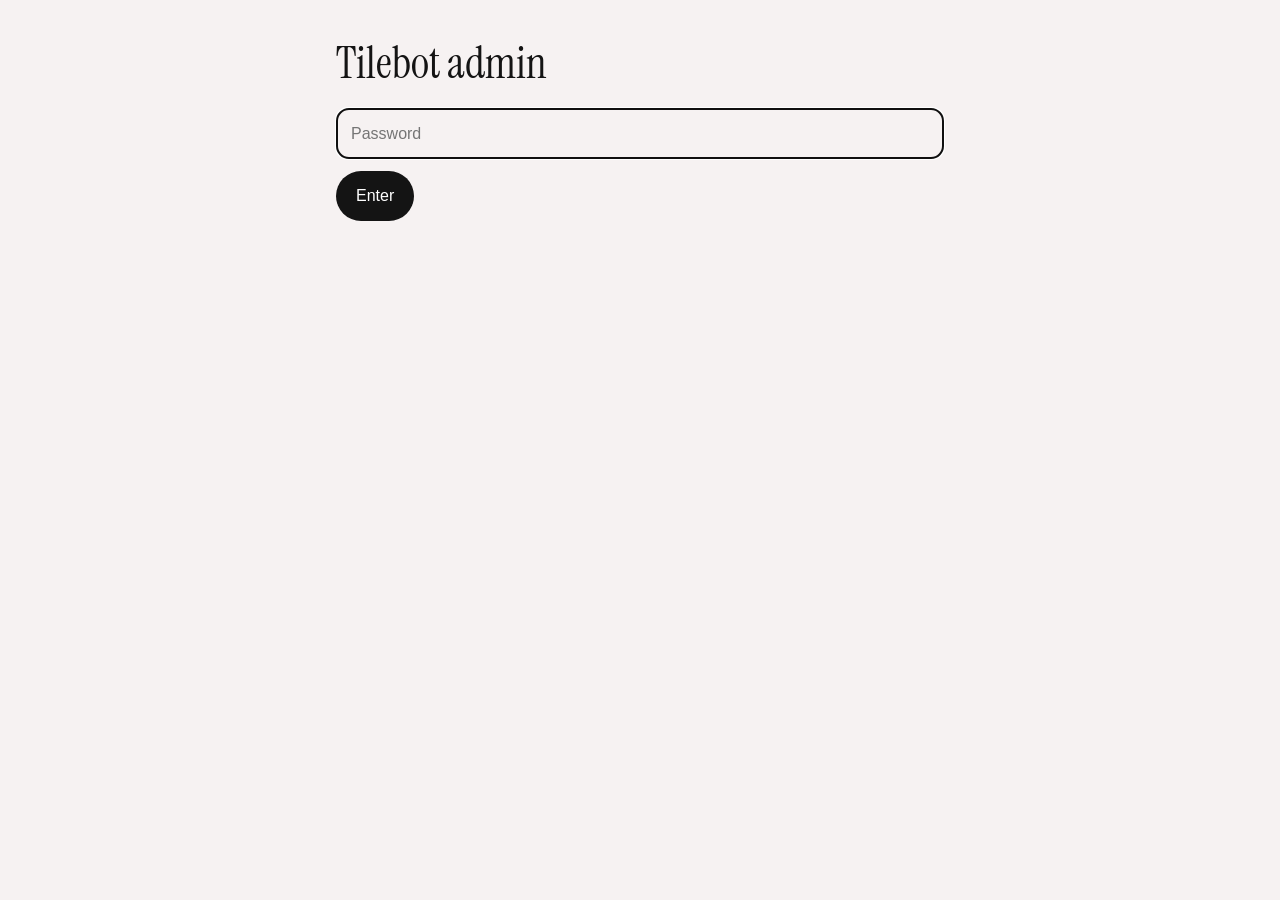
==== admin.html @ 237d035f "Rebuild admin page into a full control dashboard Full dashboard on top of the existing access API: a" ====
<!doctype html>
<html lang="en">
<head>
<meta charset="utf-8">
<meta name="viewport" content="width=device-width,initial-scale=1">
<meta name="robots" content="noindex,nofollow">
<title>Tilebot Admin</title>
<link rel="preconnect" href="https://fonts.googleapis.com">
<link href="https://fonts.googleapis.com/css2?family=Instrument+Serif&display=swap" rel="stylesheet">
<style>
:root{
  --bg:#f6f2f2;--card:#fff;--ink:#141414;--mute:#777;--faint:#a79f9f;--line:#ebe5e5;
  --on:#1f9d55;--on-soft:#e6f4ec;--off:#cfc8c8;--warn:#c0392b;--warn-soft:#fbeceb;
  --btn:#141414;--btnink:#fff;--chip:#f0eaea;--accent:#2b6cb0;--bar:#d8cfcf;--bar-hi:#141414;
}
@media (prefers-color-scheme:dark){:root:not([data-theme="light"]){
  --bg:#111;--card:#1b1b1b;--ink:#f2f2f2;--mute:#999;--faint:#6b6b6b;--line:#2a2a2a;
  --on:#2ec16b;--on-soft:#16311f;--off:#444;--warn:#e06a5c;--warn-soft:#331a17;
  --btn:#f2f2f2;--btnink:#111;--chip:#262626;--accent:#6ba6e0;--bar:#333;--bar-hi:#f2f2f2;
}}
:root[data-theme="dark"]{
  --bg:#111;--card:#1b1b1b;--ink:#f2f2f2;--mute:#999;--faint:#6b6b6b;--line:#2a2a2a;
  --on:#2ec16b;--on-soft:#16311f;--off:#444;--warn:#e06a5c;--warn-soft:#331a17;
  --btn:#f2f2f2;--btnink:#111;--chip:#262626;--accent:#6ba6e0;--bar:#333;--bar-hi:#f2f2f2;
}
*{box-sizing:border-box}
body{margin:0;background:var(--bg);color:var(--ink);font:16px/1.45 Helvetica,Arial,sans-serif;-webkit-font-smoothing:antialiased}
main{max-width:640px;margin:0 auto;padding:40px 16px 72px}
h1{font:400 44px/1.05 "Instrument Serif",Georgia,serif;margin:0}
.top{display:flex;align-items:baseline;justify-content:space-between;gap:12px;margin-bottom:22px}
.link{background:none;border:0;color:var(--mute);font:inherit;font-size:14px;cursor:pointer;padding:4px;text-decoration:underline;text-underline-offset:3px}
.link:hover{color:var(--ink)}
.card{background:var(--card);border:1px solid var(--line);border-radius:18px;padding:4px 18px;margin-bottom:16px}
.card.pad{padding:18px}
input,select,textarea{width:100%;font:inherit;padding:13px 14px;border:1px solid var(--line);border-radius:12px;background:var(--bg);color:var(--ink)}
textarea{resize:vertical;min-height:52px}
select{cursor:pointer;-webkit-appearance:none;appearance:none}
button{font:inherit;border:0;border-radius:999px;padding:13px 20px;background:var(--btn);color:var(--btnink);cursor:pointer}
button:disabled{opacity:.45;cursor:default}
button.ghost{background:transparent;color:var(--ink);border:1px solid var(--line)}
button.ghost:hover{border-color:var(--mute)}
button.danger{background:transparent;color:var(--warn);border:1px solid var(--line)}
button.danger:hover{border-color:var(--warn)}
button.sm{padding:8px 14px;font-size:14px}
.row{display:flex;align-items:center;justify-content:space-between;gap:14px;padding:16px 0;border-top:1px solid var(--line)}
.row:first-child{border-top:0}
.name{font-weight:600;font-size:17px;display:flex;align-items:center;gap:8px;flex-wrap:wrap}
.meta{font-size:14px;color:var(--mute);margin-top:3px}
.sw{position:relative;width:52px;height:30px;flex:none;border-radius:999px;background:var(--off);border:0;padding:0;transition:background .2s;cursor:pointer}
.sw::after{content:"";position:absolute;top:3px;left:3px;width:24px;height:24px;border-radius:50%;background:#fff;transition:transform .2s;box-shadow:0 1px 3px rgba(0,0,0,.25)}
.sw[aria-checked="true"]{background:var(--on)}
.sw[aria-checked="true"]::after{transform:translateX(22px)}
.label{font-size:13px;color:var(--mute);margin:26px 4px 8px;text-transform:uppercase;letter-spacing:.06em;display:flex;justify-content:space-between;align-items:baseline}
.msg{font-size:14px;min-height:1.2em;margin:8px 4px;color:var(--mute)}
.msg.err{color:var(--warn)}
.hide{display:none!important}
.key{font:17px/1.2 ui-monospace,Menlo,monospace;letter-spacing:.04em;background:var(--bg);border:1px dashed var(--line);border-radius:12px;padding:14px;word-break:break-all}

/* stats */
.stats{display:grid;grid-template-columns:repeat(4,1fr);gap:1px;background:var(--line);border-radius:14px;overflow:hidden;margin-bottom:16px}
.stat{background:var(--card);padding:14px 12px}
.stat b{display:block;font-size:24px;font-weight:600;line-height:1.1}
.stat span{font-size:12px;color:var(--mute);text-transform:uppercase;letter-spacing:.04em}
.stat.live b{color:var(--on)}
@media(max-width:520px){.stats{grid-template-columns:repeat(2,1fr)}}

/* spark */
.spark{display:flex;align-items:flex-end;gap:3px;height:38px}
.spark i{flex:1;background:var(--bar);border-radius:3px 3px 0 0;min-height:2px;transition:height .2s}
.spark i.hi{background:var(--bar-hi)}
.sparkwrap{padding:4px 2px 2px}
.mini{display:flex;align-items:flex-end;gap:2px;height:26px;margin:4px 0}
.mini i{flex:1;background:var(--bar);border-radius:2px 2px 0 0;min-height:2px}

/* people */
.prow{border-top:1px solid var(--line)}
.prow:first-child{border-top:0}
.phead{display:flex;align-items:center;gap:12px;padding:14px 0;cursor:pointer}
.phead .grow{flex:1;min-width:0}
.chip{display:inline-block;font-size:11px;font-weight:600;letter-spacing:.04em;text-transform:uppercase;padding:2px 8px;border-radius:999px;background:var(--chip);color:var(--mute)}
.chip.on{background:var(--on-soft);color:var(--on)}
.chip.off{background:var(--chip);color:var(--faint)}
.chip.exp{background:var(--warn-soft);color:var(--warn)}
.chip.now{background:var(--on);color:#fff}
.icbtn{flex:none;background:transparent;border:1px solid var(--line);color:var(--ink);border-radius:10px;padding:8px 10px;font-size:13px;line-height:1;cursor:pointer;display:flex;align-items:center;gap:6px}
.icbtn:hover{border-color:var(--mute)}
.icbtn.pri{background:var(--btn);color:var(--btnink);border-color:var(--btn)}
.caret{color:var(--faint);transition:transform .15s;flex:none}
.prow.open .caret{transform:rotate(90deg)}
.detail{padding:4px 0 20px}
.grid{display:grid;grid-template-columns:repeat(3,1fr);gap:10px;margin:6px 0 14px}
.box{background:var(--bg);border:1px solid var(--line);border-radius:12px;padding:10px 12px}
.box b{display:block;font-size:19px;font-weight:600}
.box span{font-size:12px;color:var(--mute)}
.recent{font-size:13px;color:var(--mute);margin-top:8px}
.recent div{display:flex;justify-content:space-between;padding:4px 0;border-top:1px solid var(--line)}
.acts{display:flex;flex-wrap:wrap;gap:8px;margin-top:14px}
.edit{background:var(--bg);border:1px solid var(--line);border-radius:12px;padding:14px;margin-top:12px}
.edit .f{margin-bottom:10px}
.edit .f label{display:block;font-size:12px;color:var(--mute);margin:0 0 5px 2px;text-transform:uppercase;letter-spacing:.04em}
.frow{display:flex;gap:8px}
.search{display:flex;gap:8px;align-items:center;margin-bottom:4px}
.search select{width:auto;flex:none;padding:13px 30px 13px 12px;background-image:linear-gradient(45deg,transparent 50%,var(--mute) 50%),linear-gradient(135deg,var(--mute) 50%,transparent 50%);background-position:calc(100% - 15px) 18px,calc(100% - 10px) 18px;background-size:5px 5px;background-repeat:no-repeat}
.add{display:flex;gap:8px;padding:14px 0}
.codepanel{border:1px solid var(--on);background:var(--on-soft);border-radius:14px;padding:16px;margin:4px 0 14px}
.codepanel .who{font-size:13px;color:var(--on);font-weight:600;text-transform:uppercase;letter-spacing:.04em;margin-bottom:8px;display:flex;justify-content:space-between}
.codepanel .big{font:28px/1 ui-monospace,Menlo,monospace;letter-spacing:.06em;color:var(--ink);margin:4px 0 14px;text-align:center}
.codepanel .frow button{flex:1}
.banner{background:var(--warn-soft);color:var(--warn);border:1px solid var(--warn);border-radius:12px;padding:10px 14px;font-size:14px;margin-bottom:16px;display:flex;align-items:center;gap:8px}
.toast{position:fixed;left:50%;bottom:26px;transform:translateX(-50%) translateY(20px);background:var(--ink);color:var(--bg);padding:11px 18px;border-radius:999px;font-size:14px;opacity:0;pointer-events:none;transition:all .2s;z-index:9}
.toast.show{opacity:1;transform:translateX(-50%) translateY(0)}
.empty{color:var(--mute);padding:18px 0;text-align:center;font-size:15px}
.foot{display:flex;justify-content:space-between;align-items:center;margin-top:26px;font-size:13px;color:var(--faint)}
</style>
</head>
<body>
<main>
  <div class="top"><h1>Tilebot admin</h1><button id="logout" class="link hide" type="button">Log out</button></div>

  <form id="login">
    <input id="pw" type="password" placeholder="Password" autocomplete="current-password" autofocus>
    <div style="height:12px"></div>
    <button id="go" type="submit">Enter</button>
    <div id="loginMsg" class="msg"></div>
  </form>

  <section id="dash" class="hide">
    <div id="offBanner" class="banner hide">⚠ Tilebot is OFF for everyone right now.</div>

    <div class="card">
      <div class="row">
        <div><div class="name" id="gTitle">Tilebot is on</div><div class="meta">Master switch — turn off to stop it for everyone instantly.</div></div>
        <button id="global" class="sw" role="switch" aria-checked="true" aria-label="Tilebot on for everyone" type="button"></button>
      </div>
    </div>

    <div class="label">At a glance</div>
    <div class="stats" id="stats"></div>
    <div class="card pad sparkwrap">
      <div class="meta" style="margin:0 0 8px;display:flex;justify-content:space-between"><span>Games · last 14 days</span><span id="sparkTotal"></span></div>
      <div class="spark" id="spark"></div>
    </div>

    <div class="label">Add someone</div>
    <div class="card pad">
      <div id="codePanel" class="codepanel hide"></div>
      <form class="add" id="addForm" style="padding:0">
        <input id="who" placeholder="Their name" autocomplete="off" maxlength="40">
        <button type="submit" id="addBtn">Add</button>
      </form>
      <div class="meta" style="margin:8px 2px 2px">Creates an access code instantly — copy it and send it to them.</div>
    </div>

    <div class="label"><span>People</span><span id="pcount" style="text-transform:none;letter-spacing:0"></span></div>
    <div class="card pad">
      <div class="search">
        <input id="q" placeholder="Search name or note" autocomplete="off">
        <select id="sort" aria-label="Sort people">
          <option value="recent">Recent activity</option>
          <option value="games">Most games</option>
          <option value="name">Name A–Z</option>
          <option value="new">Newest added</option>
          <option value="off">Access off first</option>
        </select>
      </div>
      <div id="people"></div>
    </div>

    <div id="msg" class="msg"></div>
    <div class="foot">
      <button class="link" id="exportBtn" type="button">Export usage (CSV)</button>
      <span>Changes reach the app within a few minutes.</span>
    </div>
  </section>
</main>
<div id="toast" class="toast"></div>

<script>
(() => {
  "use strict";
  const API = "https://nxibeiykcgxpbmkeadth.supabase.co/functions/v1/tilebot";
  const $ = (id) => document.getElementById(id);
  let PW = "";
  try { PW = sessionStorage.getItem("tb-pw") || ""; } catch {}

  const S = { data: null, q: "", sort: "recent", open: null, editing: false, busy: false, code: null };

  // --- API seam (overridable for local testing via window.__TB.setMock) ---
  let apiCall = async (action, extra = {}) => {
    const r = await fetch(API, { method: "POST", headers: { "content-type": "application/json" }, body: JSON.stringify({ password: PW, action, ...extra }) });
    const j = await r.json().catch(() => ({}));
    if (!r.ok) throw Object.assign(new Error(j.error || "Something went wrong"), { status: r.status });
    return j;
  };

  // --- helpers ---
  const esc = (s) => String(s == null ? "" : s).replace(/[&<>"']/g, (c) => ({ "&": "&amp;", "<": "&lt;", ">": "&gt;", '"': "&quot;", "'": "&#39;" }[c]));
  const plural = (n, w) => `${n} ${w}${n === 1 ? "" : "s"}`;
  const ago = (iso) => {
    if (!iso) return "never used it";
    const m = (Date.now() - Date.parse(iso)) / 60000;
    if (m < 2) return "using it now";
    if (m < 60) return `${Math.round(m)} min ago`;
    if (m < 1440) return `${Math.round(m / 60)} hr ago`;
    const d = Math.round(m / 1440); return `${plural(d, "day")} ago`;
  };
  const fdate = (iso) => iso ? new Date(iso).toLocaleDateString(undefined, { month: "short", day: "numeric", year: "numeric" }) : "";
  const toYMD = (iso) => { if (!iso) return ""; const d = new Date(iso); return isNaN(d) ? "" : d.toISOString().slice(0, 10); };
  let toastT;
  function toast(t) { const el = $("toast"); el.textContent = t; el.classList.add("show"); clearTimeout(toastT); toastT = setTimeout(() => el.classList.remove("show"), 1600); }

  async function copy(text, label) {
    let ok = false;
    try { await navigator.clipboard.writeText(text); ok = true; } catch {}
    if (!ok) { try { const ta = document.createElement("textarea"); ta.value = text; ta.style.position = "fixed"; ta.style.opacity = "0"; document.body.appendChild(ta); ta.focus(); ta.select(); ok = document.execCommand("copy"); ta.remove(); } catch {} }
    toast(ok ? (label || "Copied") : "Press ⌘/Ctrl+C to copy");
    return ok;
  }

  // --- sparkline ---
  function spark(el, arr, cls) {
    const max = Math.max(1, ...arr);
    el.innerHTML = arr.map((v, i) => `<i class="${i === arr.length - 1 ? "hi" : ""}" style="height:${Math.round((v / max) * 100)}%" title="${v}"></i>`).join("");
  }

  // --- filter + sort ---
  function peopleView() {
    const q = S.q.trim().toLowerCase();
    let arr = (S.data.people || []).filter((p) => !q || p.name.toLowerCase().includes(q) || (p.note || "").toLowerCase().includes(q));
    const by = {
      recent: (a, b) => (Date.parse(b.last) || 0) - (Date.parse(a.last) || 0),
      games: (a, b) => b.week - a.week || b.month - a.month,
      name: (a, b) => a.name.localeCompare(b.name),
      new: (a, b) => (Date.parse(b.added) || 0) - (Date.parse(a.added) || 0),
      off: (a, b) => (a.live - b.live) || a.name.localeCompare(b.name),
    };
    return arr.sort(by[S.sort] || by.recent);
  }

  function stateChip(p) {
    if (!p.active) return '<span class="chip off">Access off</span>';
    if (p.expires && !p.live) return '<span class="chip exp">Expired</span>';
    if (p.last && Date.now() - Date.parse(p.last) < 15 * 60e3) return '<span class="chip now">Playing now</span>';
    return '<span class="chip on">Active</span>';
  }

  // --- render people ---
  function renderPeople() {
    const box = $("people");
    const list = peopleView();
    $("pcount").textContent = S.data.people.length ? `${list.length} shown` : "";
    if (!S.data.people.length) { box.innerHTML = '<div class="empty">No one yet. Add your first person above.</div>'; return; }
    if (!list.length) { box.innerHTML = '<div class="empty">No matches.</div>'; return; }
    box.innerHTML = list.map(personHTML).join("");
    // wire each row
    for (const p of list) wireRow(p);
  }

  function personHTML(p) {
    const open = S.open === p.hash;
    const copyBtn = p.code
      ? `<button class="icbtn pri" data-act="copy" title="Copy ${esc(p.name)}'s code">Copy code</button>`
      : `<button class="icbtn" data-act="makecode" title="No code saved — generate one">Make code</button>`;
    const sub = p.active
      ? `${plural(p.today, "game")} today · ${plural(p.week, "game")} this week · ${ago(p.last)}`
      : "Access turned off";
    return `
    <div class="prow ${open ? "open" : ""}" data-hash="${p.hash}">
      <div class="phead">
        <div class="grow" data-act="toggleOpen">
          <div class="name">${esc(p.name)} ${stateChip(p)}</div>
          <div class="meta">${sub}</div>
        </div>
        ${copyBtn}
        <button class="sw" role="switch" aria-checked="${p.active}" aria-label="Access for ${esc(p.name)}" data-act="access"></button>
        <span class="caret" data-act="toggleOpen">▸</span>
      </div>
      ${open ? detailHTML(p) : ""}
    </div>`;
  }

  function detailHTML(p) {
    const cells = [
      ["Today", p.today], ["This week", p.week], ["This month", p.month],
      ["Days active", p.days], ["Avg score", p.avg == null ? "—" : p.avg], ["Best score", p.best == null ? "—" : p.best],
    ].map(([k, v]) => `<div class="box"><b>${v}</b><span>${k}</span></div>`).join("");
    const recent = (p.recent || []).length
      ? `<div class="recent"><div style="border:0;color:var(--faint)"><span>Recent games</span><span></span></div>` +
        p.recent.slice(0, 8).map((r) => `<div><span>${esc(r.score ? r.score + " pts" : "played")}${r.words ? " · " + r.words + " words" : ""}</span><span>${ago(r.ts)}</span></div>`).join("") + `</div>`
      : `<div class="recent" style="color:var(--faint)">No games recorded yet.</div>`;
    const info = [
      p.version ? `App ${esc(p.version)}` : null,
      `Added ${fdate(p.added)}`,
      p.expires ? `Expires ${fdate(p.expires)}` : "No expiry",
      p.code ? `Code ${esc(p.code)}` : "No code saved",
    ].filter(Boolean).join(" · ");
    const codeAct = p.code
      ? `<button class="ghost sm" data-act="copy">Copy code</button><button class="ghost sm" data-act="newcode">New code</button>`
      : `<button class="ghost sm" data-act="makecode">Generate code</button>`;
    return `
    <div class="detail">
      <div class="mini" data-mini></div>
      <div class="grid">${cells}</div>
      <div class="meta" style="margin:0 0 4px">${info}</div>
      ${recent}
      <div class="acts">
        ${codeAct}
        <button class="ghost sm" data-act="edit">Edit</button>
        <button class="danger sm" data-act="remove">Remove</button>
      </div>
      <div class="edit hide" data-edit></div>
    </div>`;
  }

  function editFormHTML(p) {
    return `
      <div class="f"><label>Name</label><input data-f="name" value="${esc(p.name)}" maxlength="40"></div>
      <div class="f"><label>Note (only you see this)</label><textarea data-f="note" maxlength="500" placeholder="e.g. cousin, trial, paid">${esc(p.note)}</textarea></div>
      <div class="f"><label>Access expires (optional)</label><input type="date" data-f="expires" value="${toYMD(p.expires)}"></div>
      <div class="frow"><button class="sm" data-act="save">Save</button><button class="ghost sm" data-act="cancelEdit">Cancel</button>${p.expires ? '<button class="ghost sm" data-act="clearExp">Clear expiry</button>' : ""}</div>`;
  }

  function wireRow(p) {
    const el = document.querySelector(`.prow[data-hash="${p.hash}"]`);
    if (!el) return;
    const on = (sel, ev, fn) => el.querySelectorAll(sel).forEach((n) => n.addEventListener(ev, fn));
    el.querySelectorAll('[data-act="toggleOpen"]').forEach((n) => n.addEventListener("click", () => { S.open = S.open === p.hash ? null : p.hash; S.editing = false; renderPeople(); }));
    const access = el.querySelector('[data-act="access"]');
    if (access) access.addEventListener("click", (e) => { e.stopPropagation(); act("toggle", { hash: p.hash, active: !p.active }, `${p.name}: access ${p.active ? "off" : "on"}`); });
    on('[data-act="copy"]', "click", (e) => { e.stopPropagation(); copy(p.code, `Copied ${p.name}'s code`); });
    on('[data-act="makecode"]', "click", (e) => { e.stopPropagation(); if (confirm(`Generate an access code for ${p.name}? They don't have one saved yet.`)) genCode(p); });
    on('[data-act="newcode"]', "click", () => { if (confirm(`Replace ${p.name}'s code? Their current code stops working right away.`)) genCode(p); });
    const mini = el.querySelector("[data-mini]"); if (mini) spark(mini, p.daily || []);
    on('[data-act="edit"]', "click", () => openEdit(p));
    on('[data-act="remove"]', "click", () => { if (confirm(`Remove ${p.name}? This deletes their access and usage history. This can't be undone.`)) act("remove", { hash: p.hash }, `${p.name} removed`).then(() => { S.open = null; }); });
  }

  function openEdit(p) {
    S.editing = true;
    const el = document.querySelector(`.prow[data-hash="${p.hash}"] [data-edit]`);
    if (!el) return;
    el.className = "edit"; el.innerHTML = editFormHTML(p);
    el.querySelector('[data-act="cancelEdit"]').onclick = () => { S.editing = false; renderPeople(); };
    el.querySelector('[data-act="save"]').onclick = () => {
      const g = (f) => el.querySelector(`[data-f="${f}"]`).value;
      const name = g("name").trim(); if (!name) { toast("Name can't be empty"); return; }
      S.editing = false;
      act("update", { hash: p.hash, name, note: g("note"), expires: g("expires") || "" }, "Saved");
    };
    const clr = el.querySelector('[data-act="clearExp"]');
    if (clr) clr.onclick = () => { S.editing = false; act("update", { hash: p.hash, expires: "" }, "Expiry cleared"); };
    const ni = el.querySelector('[data-f="name"]'); if (ni) ni.focus();
  }

  async function genCode(p) {
    const d = await act("newcode", { hash: p.hash }, null, true);
    if (d && d.newKey) { showCode(d.newKey, p.name, d.newFor); copy(d.newKey, `New code for ${p.name} copied`); }
  }

  function showCode(code, name, hash) {
    S.code = { code, name, hash };
    const el = $("codePanel"); el.classList.remove("hide");
    el.innerHTML = `
      <div class="who"><span>Code for ${esc(name)}</span><button class="link" data-x style="color:var(--on)">Done</button></div>
      <div class="big">${esc(code)}</div>
      <div class="frow">
        <button data-copy>Copy code</button>
        <button class="ghost" data-invite>Copy invite message</button>
      </div>`;
    el.querySelector("[data-copy]").onclick = () => copy(code, `${name}'s code copied`);
    el.querySelector("[data-invite]").onclick = () => copy(`Here's your Tilebot access code: ${code}\nDownload Tilebot, then paste this code when it asks.`, "Invite message copied");
    el.querySelector("[data-x]").onclick = () => { S.code = null; el.classList.add("hide"); };
  }

  // --- global render ---
  function render(d) {
    S.data = d;
    $("global").setAttribute("aria-checked", String(d.enabled));
    $("gTitle").textContent = d.enabled ? "Tilebot is on" : "Tilebot is off for everyone";
    $("offBanner").classList.toggle("hide", d.enabled);
    const s = d.summary || {};
    $("stats").innerHTML = [
      [s.withAccess ?? 0, `of ${s.people ?? 0} with access`, ""],
      [s.playingNow ?? 0, "playing now", s.playingNow ? "live" : ""],
      [s.activeToday ?? 0, "active today", ""],
      [s.gamesToday ?? 0, "games today", ""],
    ].map(([b, t, c]) => `<div class="stat ${c}"><b>${b}</b><span>${t}</span></div>`).join("");
    spark($("spark"), s.daily || []);
    $("sparkTotal").textContent = `${(s.daily || []).reduce((a, b) => a + b, 0)} total · ${plural(s.gamesWeek ?? 0, "game")} this week`;
    if (S.code) { const p = (d.people || []).find((x) => x.hash === S.code.hash); if (p && p.code) S.code.code = p.code; }
    renderPeople();
  }

  // --- action wrapper ---
  async function act(action, extra, okMsg, quiet) {
    if (S.busy) return;
    S.busy = true; $("msg").classList.remove("err");
    if (!quiet) $("msg").textContent = "Saving…";
    try {
      const d = await apiCall(action, extra);
      render(d);
      $("msg").textContent = okMsg || "";
      if (okMsg) toast(okMsg);
      return d;
    } catch (e) {
      $("msg").textContent = e.message; $("msg").classList.add("err");
      if (e.status === 401) logout();
    } finally { S.busy = false; }
  }

  // --- auth / boot ---
  function showDash() { $("login").classList.add("hide"); $("dash").classList.remove("hide"); $("logout").classList.remove("hide"); }
  function logout() { PW = ""; try { sessionStorage.removeItem("tb-pw"); } catch {} $("dash").classList.add("hide"); $("login").classList.remove("hide"); $("logout").classList.add("hide"); $("pw").focus(); }

  $("login").onsubmit = async (e) => {
    e.preventDefault();
    PW = $("pw").value; $("loginMsg").textContent = ""; $("loginMsg").classList.remove("err"); $("go").disabled = true;
    try { const d = await apiCall("list"); render(d); try { sessionStorage.setItem("tb-pw", PW); } catch {} $("pw").value = ""; showDash(); }
    catch (err) { $("loginMsg").textContent = err.message; $("loginMsg").classList.add("err"); }
    finally { $("go").disabled = false; }
  };
  $("logout").onclick = logout;
  $("global").onclick = () => { const on = $("global").getAttribute("aria-checked") !== "true"; act("enabled", { on }, on ? "Tilebot is on" : "Tilebot is off for everyone"); };
  $("addForm").onsubmit = async (e) => {
    e.preventDefault();
    const name = $("who").value.trim(); if (!name) return;
    $("addBtn").disabled = true;
    const d = await act("add", { name }, `Added ${name}`, true);
    $("addBtn").disabled = false;
    if (d && d.newKey) { $("who").value = ""; showCode(d.newKey, name, d.newFor); copy(d.newKey, `${name}'s code copied`); }
  };
  $("q").oninput = (e) => { S.q = e.target.value; renderPeople(); };
  $("sort").onchange = (e) => { S.sort = e.target.value; renderPeople(); };
  $("exportBtn").onclick = () => exportCSV();

  function exportCSV() {
    if (!S.data || !S.data.people.length) { toast("Nothing to export"); return; }
    const head = ["Name", "Access", "Expires", "Today", "Week", "Month", "Days active", "Avg score", "Best score", "Last used", "App", "Added", "Note", "Code"];
    const rows = S.data.people.map((p) => [
      p.name, p.active ? (p.live ? "on" : "expired") : "off", p.expires ? toYMD(p.expires) : "",
      p.today, p.week, p.month, p.days, p.avg ?? "", p.best ?? "",
      p.last ? new Date(p.last).toISOString() : "", p.version ?? "", toYMD(p.added), p.note ?? "", p.code ?? "",
    ]);
    const csv = [head, ...rows].map((r) => r.map((c) => `"${String(c).replace(/"/g, '""')}"`).join(",")).join("\r\n");
    const a = document.createElement("a");
    a.href = URL.createObjectURL(new Blob([csv], { type: "text/csv" }));
    a.download = `tilebot-usage-${toYMD(new Date().toISOString())}.csv`;
    a.click(); setTimeout(() => URL.revokeObjectURL(a.href), 2000);
    toast("CSV downloaded");
  }

  document.addEventListener("keydown", (e) => { if (e.key === "Escape" && S.open && !S.editing) { S.open = null; renderPeople(); } });

  // auto-login if remembered
  if (PW) apiCall("list").then((d) => { render(d); showDash(); }).catch(logout);
  // poll (pause while editing, busy, or page hidden)
  setInterval(() => { if (PW && !document.hidden && !S.editing && !S.busy && !$("dash").classList.contains("hide")) apiCall("list").then(render).catch(() => {}); }, 30000);

  // test seam
  window.__TB = { setMock(fn) { apiCall = fn; }, render, showDash, state: S, boot: (d) => { render(d); showDash(); } };
})();
</script>
</body>
</html>
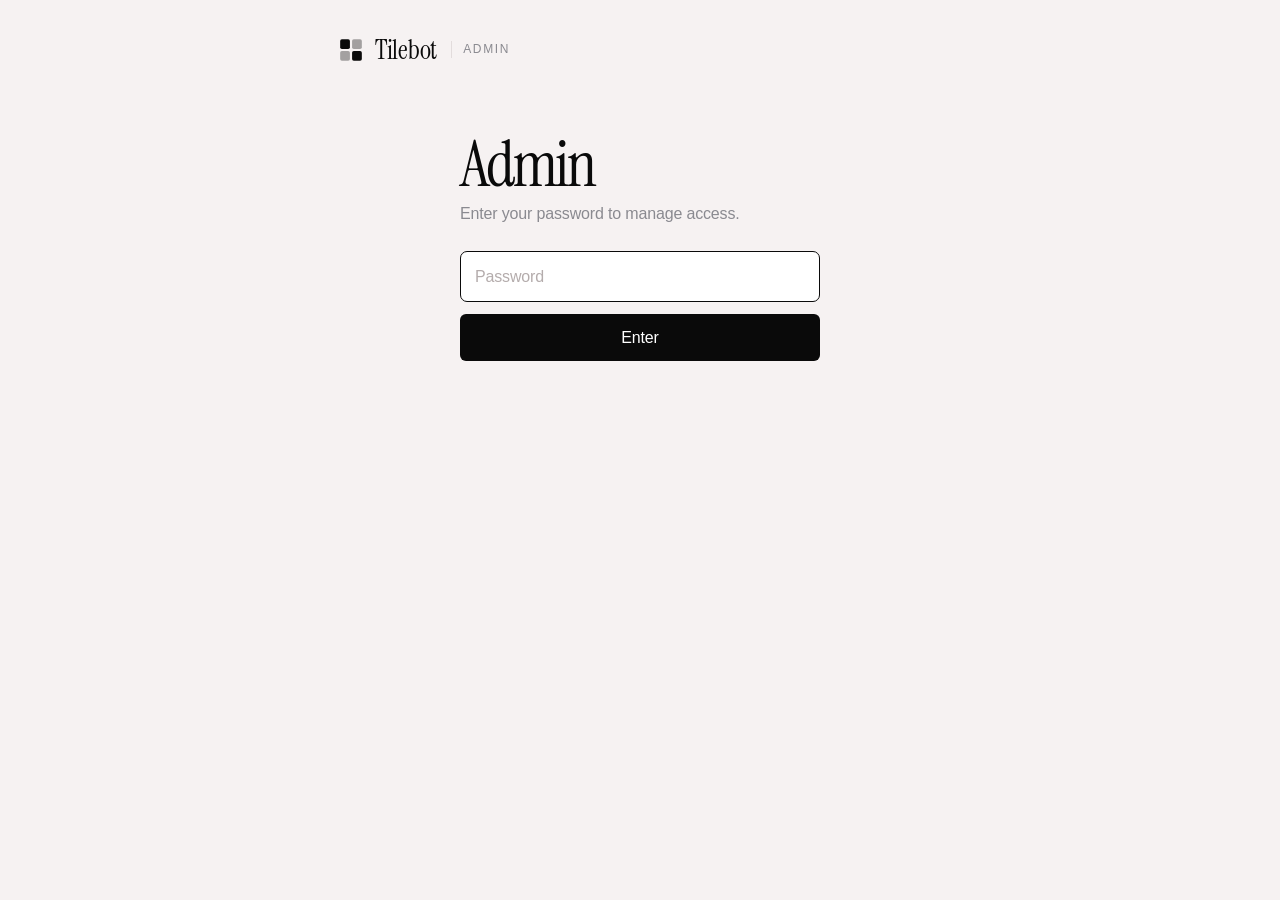
==== commit f0cd99ad: "Redesign admin to match landing page + add Admin/You card Editorial look matching index.html (serif " ====
--- a/admin.html
+++ b/admin.html
@@ -4,155 +4,216 @@
 <meta charset="utf-8">
 <meta name="viewport" content="width=device-width,initial-scale=1">
 <meta name="robots" content="noindex,nofollow">
+<meta name="theme-color" content="#f6f2f2">
 <title>Tilebot Admin</title>
+<link rel="icon" href="data:image/svg+xml,%3Csvg xmlns='http://www.w3.org/2000/svg' viewBox='0 0 32 32'%3E%3Crect width='32' height='32' rx='7' fill='%230a0a0a'/%3E%3Crect x='7' y='7' width='8' height='8' rx='1.5' fill='%23fff'/%3E%3Crect x='17' y='7' width='8' height='8' rx='1.5' fill='%23fff' opacity='.4'/%3E%3Crect x='7' y='17' width='8' height='8' rx='1.5' fill='%23fff' opacity='.4'/%3E%3Crect x='17' y='17' width='8' height='8' rx='1.5' fill='%23fff'/%3E%3C/svg%3E">
 <link rel="preconnect" href="https://fonts.googleapis.com">
-<link href="https://fonts.googleapis.com/css2?family=Instrument+Serif&display=swap" rel="stylesheet">
+<link rel="preconnect" href="https://fonts.gstatic.com" crossorigin>
+<link href="https://fonts.googleapis.com/css2?family=Instrument+Serif:ital@0;1&family=Space+Mono:wght@400;700&display=swap" rel="stylesheet">
 <style>
 :root{
-  --bg:#f6f2f2;--card:#fff;--ink:#141414;--mute:#777;--faint:#a79f9f;--line:#ebe5e5;
-  --on:#1f9d55;--on-soft:#e6f4ec;--off:#cfc8c8;--warn:#c0392b;--warn-soft:#fbeceb;
-  --btn:#141414;--btnink:#fff;--chip:#f0eaea;--accent:#2b6cb0;--bar:#d8cfcf;--bar-hi:#141414;
-}
-@media (prefers-color-scheme:dark){:root:not([data-theme="light"]){
-  --bg:#111;--card:#1b1b1b;--ink:#f2f2f2;--mute:#999;--faint:#6b6b6b;--line:#2a2a2a;
-  --on:#2ec16b;--on-soft:#16311f;--off:#444;--warn:#e06a5c;--warn-soft:#331a17;
-  --btn:#f2f2f2;--btnink:#111;--chip:#262626;--accent:#6ba6e0;--bar:#333;--bar-hi:#f2f2f2;
-}}
-:root[data-theme="dark"]{
-  --bg:#111;--card:#1b1b1b;--ink:#f2f2f2;--mute:#999;--faint:#6b6b6b;--line:#2a2a2a;
-  --on:#2ec16b;--on-soft:#16311f;--off:#444;--warn:#e06a5c;--warn-soft:#331a17;
-  --btn:#f2f2f2;--btnink:#111;--chip:#262626;--accent:#6ba6e0;--bar:#333;--bar-hi:#f2f2f2;
+  --bg:#f6f2f2; --ink:#0a0a0a; --mute:#8a8a90; --faint:#b4acac; --line:#e2dcdc; --line-2:#ece6e6;
+  --card:#fff; --red:#e5372f; --red-soft:#fbe9e7; --green:#1f9d55; --chip:#f0eaea;
+  --serif:"Instrument Serif","Times New Roman",serif;
+  --sans:"Helvetica Neue",Helvetica,Arial,sans-serif;
+  --mono:"Space Mono",ui-monospace,Menlo,monospace;
+  --shadow:0 1px 0 rgba(0,0,0,.02),0 18px 44px -30px rgba(60,40,40,.45);
 }
 *{box-sizing:border-box}
-body{margin:0;background:var(--bg);color:var(--ink);font:16px/1.45 Helvetica,Arial,sans-serif;-webkit-font-smoothing:antialiased}
-main{max-width:640px;margin:0 auto;padding:40px 16px 72px}
-h1{font:400 44px/1.05 "Instrument Serif",Georgia,serif;margin:0}
-.top{display:flex;align-items:baseline;justify-content:space-between;gap:12px;margin-bottom:22px}
-.link{background:none;border:0;color:var(--mute);font:inherit;font-size:14px;cursor:pointer;padding:4px;text-decoration:underline;text-underline-offset:3px}
-.link:hover{color:var(--ink)}
-.card{background:var(--card);border:1px solid var(--line);border-radius:18px;padding:4px 18px;margin-bottom:16px}
-.card.pad{padding:18px}
-input,select,textarea{width:100%;font:inherit;padding:13px 14px;border:1px solid var(--line);border-radius:12px;background:var(--bg);color:var(--ink)}
-textarea{resize:vertical;min-height:52px}
-select{cursor:pointer;-webkit-appearance:none;appearance:none}
-button{font:inherit;border:0;border-radius:999px;padding:13px 20px;background:var(--btn);color:var(--btnink);cursor:pointer}
-button:disabled{opacity:.45;cursor:default}
+body{margin:0;background:var(--bg);color:var(--ink);font:16px/1.45 var(--sans);-webkit-font-smoothing:antialiased;letter-spacing:-0.01em}
+main{max-width:660px;margin:0 auto;padding:36px clamp(16px,5vw,28px) 80px}
+a{color:inherit}
+
+/* header */
+.head{display:flex;align-items:center;justify-content:space-between;margin-bottom:30px}
+.brand{display:inline-flex;align-items:center;gap:11px}
+.brand svg{width:26px;height:26px;fill:var(--ink)}
+.brand .wm{font-family:var(--serif);font-size:27px;letter-spacing:-0.01em;line-height:1}
+.brand .tag{font-size:12px;color:var(--mute);text-transform:uppercase;letter-spacing:.14em;border-left:1px solid var(--line);padding-left:11px;margin-left:3px}
+.link{background:none;border:0;color:var(--mute);font:inherit;font-size:14px;cursor:pointer;padding:4px 0;text-decoration:underline;text-underline-offset:4px;text-decoration-color:var(--line)}
+.link:hover{color:var(--ink);text-decoration-color:currentColor}
+
+/* editorial section header */
+.sec{font-family:var(--serif);font-size:30px;line-height:1;letter-spacing:-0.025em;margin:40px 2px 16px;display:flex;align-items:baseline;justify-content:space-between;gap:12px}
+.sec .cnt{font-family:var(--sans);font-size:13px;letter-spacing:-0.01em;color:var(--mute)}
+.sub{font-size:15px;color:var(--mute);margin:-8px 2px 16px;letter-spacing:-0.01em}
+
+/* login */
+.login{max-width:360px;margin:8vh auto 0}
+.login h1{font-family:var(--serif);font-weight:400;font-size:clamp(44px,9vw,64px);line-height:.95;letter-spacing:-0.035em;margin:0 0 6px}
+.login p{color:var(--mute);margin:0 0 26px;font-size:16px}
+input,select,textarea{width:100%;font:inherit;letter-spacing:-0.01em;padding:13px 14px;border:1px solid var(--line);border-radius:7px;background:var(--card);color:var(--ink)}
+input::placeholder,textarea::placeholder{color:var(--faint)}
+input:focus,select:focus,textarea:focus{outline:none;border-color:var(--ink)}
+textarea{resize:vertical;min-height:54px}
+select{cursor:pointer;-webkit-appearance:none;appearance:none;background-image:linear-gradient(45deg,transparent 50%,var(--mute) 50%),linear-gradient(135deg,var(--mute) 50%,transparent 50%);background-position:calc(100% - 16px) 19px,calc(100% - 11px) 19px;background-size:5px 5px;background-repeat:no-repeat;padding-right:34px}
+
+/* buttons — landing style, 6px */
+button{font:inherit;letter-spacing:-0.01em;border:0;border-radius:6px;padding:12px 18px;background:var(--ink);color:#fff;cursor:pointer;transition:transform .12s,opacity .2s}
+button:hover{opacity:.88}
+button:active{transform:translateY(1px)}
+button:disabled{opacity:.4;cursor:default;transform:none}
 button.ghost{background:transparent;color:var(--ink);border:1px solid var(--line)}
-button.ghost:hover{border-color:var(--mute)}
-button.danger{background:transparent;color:var(--warn);border:1px solid var(--line)}
-button.danger:hover{border-color:var(--warn)}
-button.sm{padding:8px 14px;font-size:14px}
-.row{display:flex;align-items:center;justify-content:space-between;gap:14px;padding:16px 0;border-top:1px solid var(--line)}
-.row:first-child{border-top:0}
-.name{font-weight:600;font-size:17px;display:flex;align-items:center;gap:8px;flex-wrap:wrap}
-.meta{font-size:14px;color:var(--mute);margin-top:3px}
-.sw{position:relative;width:52px;height:30px;flex:none;border-radius:999px;background:var(--off);border:0;padding:0;transition:background .2s;cursor:pointer}
-.sw::after{content:"";position:absolute;top:3px;left:3px;width:24px;height:24px;border-radius:50%;background:#fff;transition:transform .2s;box-shadow:0 1px 3px rgba(0,0,0,.25)}
-.sw[aria-checked="true"]{background:var(--on)}
+button.ghost:hover{border-color:var(--ink);opacity:1}
+button.danger{background:transparent;color:var(--red);border:1px solid var(--line)}
+button.danger:hover{border-color:var(--red);opacity:1}
+button.sm{padding:8px 13px;font-size:14px}
+
+/* cards + rows */
+.card{background:var(--card);border:1px solid var(--line);border-radius:10px;box-shadow:var(--shadow)}
+.card.p{padding:18px 20px}
+.toprow{display:flex;align-items:center;justify-content:space-between;gap:16px;padding:18px 20px}
+.toprow .t{font-family:var(--serif);font-size:23px;line-height:1;letter-spacing:-0.02em}
+.toprow .m{font-size:14px;color:var(--mute);margin-top:5px}
+
+/* toggle — landing pill */
+.sw{position:relative;width:52px;height:30px;flex:none;border-radius:999px;background:#d7d0d0;border:0;padding:0;cursor:pointer;transition:background .25s}
+.sw::after{content:"";position:absolute;top:3px;left:3px;width:24px;height:24px;border-radius:50%;background:#fff;transition:transform .28s cubic-bezier(.3,1.4,.5,1);box-shadow:0 1px 3px rgba(0,0,0,.25)}
+.sw[aria-checked="true"]{background:var(--ink)}
 .sw[aria-checked="true"]::after{transform:translateX(22px)}
-.label{font-size:13px;color:var(--mute);margin:26px 4px 8px;text-transform:uppercase;letter-spacing:.06em;display:flex;justify-content:space-between;align-items:baseline}
-.msg{font-size:14px;min-height:1.2em;margin:8px 4px;color:var(--mute)}
-.msg.err{color:var(--warn)}
-.hide{display:none!important}
-.key{font:17px/1.2 ui-monospace,Menlo,monospace;letter-spacing:.04em;background:var(--bg);border:1px dashed var(--line);border-radius:12px;padding:14px;word-break:break-all}
-
-/* stats */
-.stats{display:grid;grid-template-columns:repeat(4,1fr);gap:1px;background:var(--line);border-radius:14px;overflow:hidden;margin-bottom:16px}
-.stat{background:var(--card);padding:14px 12px}
-.stat b{display:block;font-size:24px;font-weight:600;line-height:1.1}
-.stat span{font-size:12px;color:var(--mute);text-transform:uppercase;letter-spacing:.04em}
-.stat.live b{color:var(--on)}
-@media(max-width:520px){.stats{grid-template-columns:repeat(2,1fr)}}
-
-/* spark */
-.spark{display:flex;align-items:flex-end;gap:3px;height:38px}
-.spark i{flex:1;background:var(--bar);border-radius:3px 3px 0 0;min-height:2px;transition:height .2s}
-.spark i.hi{background:var(--bar-hi)}
-.sparkwrap{padding:4px 2px 2px}
-.mini{display:flex;align-items:flex-end;gap:2px;height:26px;margin:4px 0}
-.mini i{flex:1;background:var(--bar);border-radius:2px 2px 0 0;min-height:2px}
-
-/* people */
+
+/* stats — editorial numerals */
+.stats{display:grid;grid-template-columns:repeat(4,1fr)}
+.stat{padding:4px 16px;border-left:1px solid var(--line)}
+.stat:first-child{border-left:0;padding-left:2px}
+.stat b{display:block;font-family:var(--serif);font-size:42px;line-height:1;letter-spacing:-0.03em;font-weight:400}
+.stat b .of{font-size:20px;color:var(--faint)}
+.stat span{display:block;font-size:12px;color:var(--mute);text-transform:uppercase;letter-spacing:.08em;margin-top:7px}
+.stat .dot{display:inline-block;width:7px;height:7px;border-radius:50%;background:var(--green);margin-right:5px;vertical-align:1px}
+@media(max-width:560px){.stats{grid-template-columns:repeat(2,1fr);gap:18px 0}.stat:nth-child(odd){border-left:0;padding-left:2px}}
+
+/* sparkline */
+.sparkcard{margin-top:16px;padding:16px 20px}
+.sparkhead{display:flex;justify-content:space-between;align-items:baseline;font-size:13px;color:var(--mute);margin-bottom:10px}
+.spark{display:flex;align-items:flex-end;gap:4px;height:44px}
+.spark i{flex:1;background:#e0d8d8;border-radius:3px 3px 0 0;min-height:2px}
+.spark i.hi{background:var(--ink)}
+.mini{display:flex;align-items:flex-end;gap:2px;height:28px;margin:2px 0 10px}
+.mini i{flex:1;background:#e0d8d8;border-radius:2px 2px 0 0;min-height:2px}
+
+/* Admin (you) card */
+.you{padding:18px 20px;border:1px solid var(--ink);box-shadow:var(--shadow)}
+.you .lab{font-size:12px;text-transform:uppercase;letter-spacing:.12em;color:var(--mute);display:flex;justify-content:space-between;align-items:center}
+.you .nm{font-family:var(--serif);font-size:26px;letter-spacing:-0.02em;line-height:1;margin:8px 0 2px}
+.you .codebig{font:700 24px/1 var(--mono);letter-spacing:.04em;margin:14px 0}
+.you .youstats{display:flex;gap:22px;margin:12px 0 2px;flex-wrap:wrap}
+.you .youstats div{font-size:14px;color:var(--mute)}
+.you .youstats b{font-family:var(--serif);font-size:22px;color:var(--ink);font-weight:400;margin-right:5px;letter-spacing:-0.02em}
+.pick{display:flex;gap:8px;margin-top:12px}
+.pick select{flex:1}
+
+/* add */
+.addrow{display:flex;gap:9px}
+.addrow input{flex:1}
+.codepanel{border:1px solid var(--ink);border-radius:9px;padding:18px 20px;margin-bottom:16px;background:#fcfbf9}
+.codepanel .who{font-size:12px;text-transform:uppercase;letter-spacing:.1em;color:var(--mute);display:flex;justify-content:space-between;align-items:center}
+.codepanel .big{font:700 30px/1 var(--mono);letter-spacing:.05em;margin:12px 0 16px;text-align:center}
+.codepanel .frow{display:flex;gap:9px}
+.codepanel .frow button{flex:1}
+
+/* search */
+.search{display:flex;gap:9px;margin-bottom:6px}
+.search input{flex:1}
+.search select{width:auto;flex:none}
+
+/* people rows */
 .prow{border-top:1px solid var(--line)}
 .prow:first-child{border-top:0}
-.phead{display:flex;align-items:center;gap:12px;padding:14px 0;cursor:pointer}
+.phead{display:flex;align-items:center;gap:12px;padding:16px 0;cursor:pointer}
 .phead .grow{flex:1;min-width:0}
-.chip{display:inline-block;font-size:11px;font-weight:600;letter-spacing:.04em;text-transform:uppercase;padding:2px 8px;border-radius:999px;background:var(--chip);color:var(--mute)}
-.chip.on{background:var(--on-soft);color:var(--on)}
-.chip.off{background:var(--chip);color:var(--faint)}
-.chip.exp{background:var(--warn-soft);color:var(--warn)}
-.chip.now{background:var(--on);color:#fff}
-.icbtn{flex:none;background:transparent;border:1px solid var(--line);color:var(--ink);border-radius:10px;padding:8px 10px;font-size:13px;line-height:1;cursor:pointer;display:flex;align-items:center;gap:6px}
-.icbtn:hover{border-color:var(--mute)}
-.icbtn.pri{background:var(--btn);color:var(--btnink);border-color:var(--btn)}
-.caret{color:var(--faint);transition:transform .15s;flex:none}
+.nm{font-family:var(--serif);font-size:21px;letter-spacing:-0.015em;line-height:1.05;display:flex;align-items:center;gap:9px;flex-wrap:wrap}
+.meta{font-size:13.5px;color:var(--mute);margin-top:4px}
+.chip{display:inline-block;font:400 11px/1 var(--sans);letter-spacing:.06em;text-transform:uppercase;padding:4px 8px;border-radius:5px;background:var(--chip);color:var(--mute)}
+.chip.on{background:#eef3f0;color:var(--green)}
+.chip.exp{background:var(--red-soft);color:var(--red)}
+.chip.now{background:var(--ink);color:#fff}
+.chip.me{background:var(--ink);color:#fff}
+.icbtn{flex:none;background:transparent;border:1px solid var(--line);color:var(--ink);border-radius:6px;padding:8px 11px;font-size:13px;line-height:1;cursor:pointer}
+.icbtn:hover{border-color:var(--ink);opacity:1}
+.icbtn.pri{background:var(--ink);color:#fff;border-color:var(--ink)}
+.star{flex:none;background:transparent;border:0;color:var(--faint);font-size:17px;line-height:1;padding:6px;cursor:pointer}
+.star:hover{color:var(--ink);opacity:1}
+.star.on{color:var(--ink)}
+.caret{color:var(--faint);transition:transform .15s;flex:none;font-size:12px;padding-left:2px}
 .prow.open .caret{transform:rotate(90deg)}
-.detail{padding:4px 0 20px}
-.grid{display:grid;grid-template-columns:repeat(3,1fr);gap:10px;margin:6px 0 14px}
-.box{background:var(--bg);border:1px solid var(--line);border-radius:12px;padding:10px 12px}
-.box b{display:block;font-size:19px;font-weight:600}
-.box span{font-size:12px;color:var(--mute)}
-.recent{font-size:13px;color:var(--mute);margin-top:8px}
-.recent div{display:flex;justify-content:space-between;padding:4px 0;border-top:1px solid var(--line)}
-.acts{display:flex;flex-wrap:wrap;gap:8px;margin-top:14px}
-.edit{background:var(--bg);border:1px solid var(--line);border-radius:12px;padding:14px;margin-top:12px}
-.edit .f{margin-bottom:10px}
-.edit .f label{display:block;font-size:12px;color:var(--mute);margin:0 0 5px 2px;text-transform:uppercase;letter-spacing:.04em}
-.frow{display:flex;gap:8px}
-.search{display:flex;gap:8px;align-items:center;margin-bottom:4px}
-.search select{width:auto;flex:none;padding:13px 30px 13px 12px;background-image:linear-gradient(45deg,transparent 50%,var(--mute) 50%),linear-gradient(135deg,var(--mute) 50%,transparent 50%);background-position:calc(100% - 15px) 18px,calc(100% - 10px) 18px;background-size:5px 5px;background-repeat:no-repeat}
-.add{display:flex;gap:8px;padding:14px 0}
-.codepanel{border:1px solid var(--on);background:var(--on-soft);border-radius:14px;padding:16px;margin:4px 0 14px}
-.codepanel .who{font-size:13px;color:var(--on);font-weight:600;text-transform:uppercase;letter-spacing:.04em;margin-bottom:8px;display:flex;justify-content:space-between}
-.codepanel .big{font:28px/1 ui-monospace,Menlo,monospace;letter-spacing:.06em;color:var(--ink);margin:4px 0 14px;text-align:center}
-.codepanel .frow button{flex:1}
-.banner{background:var(--warn-soft);color:var(--warn);border:1px solid var(--warn);border-radius:12px;padding:10px 14px;font-size:14px;margin-bottom:16px;display:flex;align-items:center;gap:8px}
-.toast{position:fixed;left:50%;bottom:26px;transform:translateX(-50%) translateY(20px);background:var(--ink);color:var(--bg);padding:11px 18px;border-radius:999px;font-size:14px;opacity:0;pointer-events:none;transition:all .2s;z-index:9}
+.detail{padding:2px 0 22px}
+.grid{display:grid;grid-template-columns:repeat(3,1fr)}
+.gcell{padding:10px 14px 12px;border-left:1px solid var(--line);border-top:1px solid var(--line)}
+.gcell:nth-child(3n+1){border-left:0;padding-left:2px}
+.gcell b{display:block;font-family:var(--serif);font-size:28px;line-height:1;letter-spacing:-0.02em;font-weight:400}
+.gcell span{font-size:12px;color:var(--mute);text-transform:uppercase;letter-spacing:.05em}
+.infoline{font-size:13px;color:var(--mute);margin:14px 0 4px}
+.infoline .cd{font-family:var(--mono);color:var(--ink)}
+.recent{font-size:13px;color:var(--mute);margin-top:6px}
+.recent .r{display:flex;justify-content:space-between;padding:6px 0;border-top:1px solid var(--line-2)}
+.recent .h{color:var(--faint);border:0;padding-bottom:2px}
+.acts{display:flex;flex-wrap:wrap;gap:8px;margin-top:16px}
+.edit{border:1px solid var(--line);border-radius:9px;padding:16px;margin-top:14px;background:#fcfbf9}
+.edit .f{margin-bottom:11px}
+.edit .f label{display:block;font-size:12px;color:var(--mute);margin:0 0 5px 1px;text-transform:uppercase;letter-spacing:.05em}
+.frow{display:flex;gap:8px;flex-wrap:wrap}
+
+.msg{font-size:14px;min-height:1.2em;margin:12px 2px;color:var(--mute)}
+.msg.err{color:var(--red)}
+.empty{color:var(--mute);padding:22px 0;text-align:center}
+.foot{display:flex;justify-content:space-between;align-items:center;margin-top:30px;font-size:13px;color:var(--faint);flex-wrap:wrap;gap:8px}
+.banner{background:var(--red-soft);color:var(--red);border:1px solid var(--red);border-radius:8px;padding:11px 16px;font-size:14px;margin-bottom:16px}
+.toast{position:fixed;left:50%;bottom:28px;transform:translateX(-50%) translateY(18px);background:var(--ink);color:#fff;padding:11px 20px;border-radius:7px;font-size:14px;opacity:0;pointer-events:none;transition:all .2s;z-index:9}
 .toast.show{opacity:1;transform:translateX(-50%) translateY(0)}
-.empty{color:var(--mute);padding:18px 0;text-align:center;font-size:15px}
-.foot{display:flex;justify-content:space-between;align-items:center;margin-top:26px;font-size:13px;color:var(--faint)}
+.hide{display:none!important}
 </style>
 </head>
 <body>
 <main>
-  <div class="top"><h1>Tilebot admin</h1><button id="logout" class="link hide" type="button">Log out</button></div>
-
-  <form id="login">
+  <div class="head">
+    <span class="brand">
+      <svg viewBox="0 0 24 24" aria-hidden="true"><rect x="2" y="2" width="9" height="9" rx="1.6"/><rect x="13" y="2" width="9" height="9" rx="1.6" opacity=".35"/><rect x="2" y="13" width="9" height="9" rx="1.6" opacity=".35"/><rect x="13" y="13" width="9" height="9" rx="1.6"/></svg>
+      <span class="wm">Tilebot</span><span class="tag">Admin</span>
+    </span>
+    <button id="logout" class="link hide" type="button">Log out</button>
+  </div>
+
+  <form id="login" class="login">
+    <h1>Admin</h1>
+    <p>Enter your password to manage access.</p>
     <input id="pw" type="password" placeholder="Password" autocomplete="current-password" autofocus>
     <div style="height:12px"></div>
-    <button id="go" type="submit">Enter</button>
+    <button id="go" type="submit" style="width:100%">Enter</button>
     <div id="loginMsg" class="msg"></div>
   </form>
 
   <section id="dash" class="hide">
-    <div id="offBanner" class="banner hide">⚠ Tilebot is OFF for everyone right now.</div>
+    <div id="offBanner" class="banner hide">Tilebot is switched off for everyone right now.</div>
 
     <div class="card">
-      <div class="row">
-        <div><div class="name" id="gTitle">Tilebot is on</div><div class="meta">Master switch — turn off to stop it for everyone instantly.</div></div>
+      <div class="toprow">
+        <div><div class="t" id="gTitle">Tilebot is on</div><div class="m">Master switch — turn off to stop it for everyone instantly.</div></div>
         <button id="global" class="sw" role="switch" aria-checked="true" aria-label="Tilebot on for everyone" type="button"></button>
       </div>
     </div>
 
-    <div class="label">At a glance</div>
-    <div class="stats" id="stats"></div>
-    <div class="card pad sparkwrap">
-      <div class="meta" style="margin:0 0 8px;display:flex;justify-content:space-between"><span>Games · last 14 days</span><span id="sparkTotal"></span></div>
+    <div class="sec">Overview</div>
+    <div class="card p"><div class="stats" id="stats"></div></div>
+    <div class="card p sparkcard">
+      <div class="sparkhead"><span>Games played · last 14 days</span><span id="sparkTotal"></span></div>
       <div class="spark" id="spark"></div>
     </div>
 
-    <div class="label">Add someone</div>
-    <div class="card pad">
+    <div class="sec">You</div>
+    <div class="card you" id="youCard"></div>
+
+    <div class="sec">Add someone</div>
+    <div class="card p">
       <div id="codePanel" class="codepanel hide"></div>
-      <form class="add" id="addForm" style="padding:0">
+      <form class="addrow" id="addForm">
         <input id="who" placeholder="Their name" autocomplete="off" maxlength="40">
         <button type="submit" id="addBtn">Add</button>
       </form>
-      <div class="meta" style="margin:8px 2px 2px">Creates an access code instantly — copy it and send it to them.</div>
+      <div class="sub" style="margin:12px 2px 0">Creates an access code instantly — it's copied for you to send them.</div>
     </div>
 
-    <div class="label"><span>People</span><span id="pcount" style="text-transform:none;letter-spacing:0"></span></div>
-    <div class="card pad">
+    <div class="sec">People <span class="cnt" id="pcount"></span></div>
+    <div class="card p">
       <div class="search">
         <input id="q" placeholder="Search name or note" autocomplete="off">
         <select id="sort" aria-label="Sort people">
@@ -182,10 +243,10 @@
   const $ = (id) => document.getElementById(id);
   let PW = "";
   try { PW = sessionStorage.getItem("tb-pw") || ""; } catch {}
+  let ME = ""; try { ME = localStorage.getItem("tb-me") || ""; } catch {}
 
   const S = { data: null, q: "", sort: "recent", open: null, editing: false, busy: false, code: null };
 
-  // --- API seam (overridable for local testing via window.__TB.setMock) ---
   let apiCall = async (action, extra = {}) => {
     const r = await fetch(API, { method: "POST", headers: { "content-type": "application/json" }, body: JSON.stringify({ password: PW, action, ...extra }) });
     const j = await r.json().catch(() => ({}));
@@ -193,7 +254,6 @@
     return j;
   };
 
-  // --- helpers ---
   const esc = (s) => String(s == null ? "" : s).replace(/[&<>"']/g, (c) => ({ "&": "&amp;", "<": "&lt;", ">": "&gt;", '"': "&quot;", "'": "&#39;" }[c]));
   const plural = (n, w) => `${n} ${w}${n === 1 ? "" : "s"}`;
   const ago = (iso) => {
@@ -217,16 +277,16 @@
     return ok;
   }
 
-  // --- sparkline ---
-  function spark(el, arr, cls) {
+  function spark(el, arr) {
     const max = Math.max(1, ...arr);
     el.innerHTML = arr.map((v, i) => `<i class="${i === arr.length - 1 ? "hi" : ""}" style="height:${Math.round((v / max) * 100)}%" title="${v}"></i>`).join("");
   }
 
-  // --- filter + sort ---
+  const byHash = (h) => (S.data.people || []).find((p) => p.hash === h);
+
   function peopleView() {
     const q = S.q.trim().toLowerCase();
-    let arr = (S.data.people || []).filter((p) => !q || p.name.toLowerCase().includes(q) || (p.note || "").toLowerCase().includes(q));
+    let arr = (S.data.people || []).filter((p) => p.hash !== ME && (!q || p.name.toLowerCase().includes(q) || (p.note || "").toLowerCase().includes(q)));
     const by = {
       recent: (a, b) => (Date.parse(b.last) || 0) - (Date.parse(a.last) || 0),
       games: (a, b) => b.week - a.week || b.month - a.month,
@@ -238,37 +298,75 @@
   }
 
   function stateChip(p) {
-    if (!p.active) return '<span class="chip off">Access off</span>';
+    if (!p.active) return '<span class="chip">Access off</span>';
     if (p.expires && !p.live) return '<span class="chip exp">Expired</span>';
     if (p.last && Date.now() - Date.parse(p.last) < 15 * 60e3) return '<span class="chip now">Playing now</span>';
     return '<span class="chip on">Active</span>';
   }
 
-  // --- render people ---
+  /* ---- Admin (you) card ---- */
+  function renderYou() {
+    const el = $("youCard");
+    const me = ME ? byHash(ME) : null;
+    if (!me) {
+      const opts = (S.data.people || []).map((p) => `<option value="${p.hash}">${esc(p.name)}</option>`).join("");
+      el.innerHTML = `
+        <div class="lab"><span>Your own entry</span></div>
+        <div class="nm" style="font-size:22px;margin-top:10px">Track your own code &amp; usage here</div>
+        <div class="sub" style="margin:8px 2px 0">Pick which person is you. Your code shows here so you can copy it, and your games count alongside everyone else.</div>
+        <div class="pick"><select id="pickMe"><option value="">Choose your name…</option>${opts}</select></div>`;
+      const sel = $("pickMe");
+      if (sel) sel.onchange = () => { if (sel.value) setMe(sel.value); };
+      return;
+    }
+    const codeEl = me.code
+      ? `<div class="codebig">${esc(me.code)}</div><div class="frow"><button class="sm" data-act="copyme">Copy my code</button><button class="ghost sm" data-act="newme">New code</button></div>`
+      : `<div class="sub" style="margin:12px 0">No code saved for you yet.</div><div class="frow"><button class="sm" data-act="makeme">Generate my code</button></div>`;
+    el.innerHTML = `
+      <div class="lab"><span>You · admin</span><button class="link" data-act="unme" style="color:var(--mute)">Not you?</button></div>
+      <div class="nm">${esc(me.name)} <span class="chip me">You</span></div>
+      <div class="youstats">
+        <div><b>${me.today}</b>today</div><div><b>${me.week}</b>this week</div>
+        <div><b>${me.month}</b>this month</div><div><b>${me.best == null ? "—" : me.best}</b>best</div>
+        <div style="color:var(--mute)">${esc(ago(me.last))}</div>
+      </div>
+      ${codeEl}`;
+    const on = (a, fn) => { const b = el.querySelector(`[data-act="${a}"]`); if (b) b.onclick = fn; };
+    on("copyme", () => copy(me.code, "Your code copied"));
+    on("newme", () => { if (confirm("Replace your code? Your current one stops working right away.")) genCode(me, true); });
+    on("makeme", () => genCode(me, true));
+    on("unme", () => setMe(""));
+  }
+  function setMe(hash) {
+    ME = hash; try { hash ? localStorage.setItem("tb-me", hash) : localStorage.removeItem("tb-me"); } catch {}
+    renderYou(); renderPeople();
+    if (hash) toast("Pinned as you");
+  }
+
+  /* ---- people ---- */
   function renderPeople() {
     const box = $("people");
     const list = peopleView();
-    $("pcount").textContent = S.data.people.length ? `${list.length} shown` : "";
-    if (!S.data.people.length) { box.innerHTML = '<div class="empty">No one yet. Add your first person above.</div>'; return; }
+    const total = (S.data.people || []).length;
+    $("pcount").textContent = total ? `${list.length}${ME && byHash(ME) ? " besides you" : ""}` : "";
+    if (!total) { box.innerHTML = '<div class="empty">No one yet. Add your first person above.</div>'; return; }
     if (!list.length) { box.innerHTML = '<div class="empty">No matches.</div>'; return; }
     box.innerHTML = list.map(personHTML).join("");
-    // wire each row
     for (const p of list) wireRow(p);
   }
 
   function personHTML(p) {
     const open = S.open === p.hash;
     const copyBtn = p.code
-      ? `<button class="icbtn pri" data-act="copy" title="Copy ${esc(p.name)}'s code">Copy code</button>`
-      : `<button class="icbtn" data-act="makecode" title="No code saved — generate one">Make code</button>`;
-    const sub = p.active
-      ? `${plural(p.today, "game")} today · ${plural(p.week, "game")} this week · ${ago(p.last)}`
-      : "Access turned off";
+      ? `<button class="icbtn pri" data-act="copy">Copy code</button>`
+      : `<button class="icbtn" data-act="makecode">Make code</button>`;
+    const sub = p.active ? `${plural(p.today, "game")} today · ${plural(p.week, "game")} this week · ${ago(p.last)}` : "Access turned off";
     return `
     <div class="prow ${open ? "open" : ""}" data-hash="${p.hash}">
       <div class="phead">
+        <button class="star" data-act="star" title="Mark as you">${ME === p.hash ? "★" : "☆"}</button>
         <div class="grow" data-act="toggleOpen">
-          <div class="name">${esc(p.name)} ${stateChip(p)}</div>
+          <div class="nm">${esc(p.name)} ${stateChip(p)}</div>
           <div class="meta">${sub}</div>
         </div>
         ${copyBtn}
@@ -280,20 +378,15 @@
   }
 
   function detailHTML(p) {
-    const cells = [
-      ["Today", p.today], ["This week", p.week], ["This month", p.month],
-      ["Days active", p.days], ["Avg score", p.avg == null ? "—" : p.avg], ["Best score", p.best == null ? "—" : p.best],
-    ].map(([k, v]) => `<div class="box"><b>${v}</b><span>${k}</span></div>`).join("");
+    const cells = [["Today", p.today], ["This week", p.week], ["This month", p.month],
+      ["Days active", p.days], ["Avg score", p.avg == null ? "—" : p.avg], ["Best score", p.best == null ? "—" : p.best]]
+      .map(([k, v]) => `<div class="gcell"><b>${v}</b><span>${k}</span></div>`).join("");
     const recent = (p.recent || []).length
-      ? `<div class="recent"><div style="border:0;color:var(--faint)"><span>Recent games</span><span></span></div>` +
-        p.recent.slice(0, 8).map((r) => `<div><span>${esc(r.score ? r.score + " pts" : "played")}${r.words ? " · " + r.words + " words" : ""}</span><span>${ago(r.ts)}</span></div>`).join("") + `</div>`
+      ? `<div class="recent"><div class="r h"><span>Recent games</span><span></span></div>` +
+        p.recent.slice(0, 8).map((r) => `<div class="r"><span>${esc(r.score ? r.score + " pts" : "played")}${r.words ? " · " + r.words + " words" : ""}</span><span>${ago(r.ts)}</span></div>`).join("") + `</div>`
       : `<div class="recent" style="color:var(--faint)">No games recorded yet.</div>`;
-    const info = [
-      p.version ? `App ${esc(p.version)}` : null,
-      `Added ${fdate(p.added)}`,
-      p.expires ? `Expires ${fdate(p.expires)}` : "No expiry",
-      p.code ? `Code ${esc(p.code)}` : "No code saved",
-    ].filter(Boolean).join(" · ");
+    const info = [p.version ? `App ${esc(p.version)}` : null, `Added ${fdate(p.added)}`, p.expires ? `Expires ${fdate(p.expires)}` : "No expiry",
+      p.code ? `Code <span class="cd">${esc(p.code)}</span>` : "No code saved"].filter(Boolean).join(" · ");
     const codeAct = p.code
       ? `<button class="ghost sm" data-act="copy">Copy code</button><button class="ghost sm" data-act="newcode">New code</button>`
       : `<button class="ghost sm" data-act="makecode">Generate code</button>`;
@@ -301,13 +394,9 @@
     <div class="detail">
       <div class="mini" data-mini></div>
       <div class="grid">${cells}</div>
-      <div class="meta" style="margin:0 0 4px">${info}</div>
+      <div class="infoline">${info}</div>
       ${recent}
-      <div class="acts">
-        ${codeAct}
-        <button class="ghost sm" data-act="edit">Edit</button>
-        <button class="danger sm" data-act="remove">Remove</button>
-      </div>
+      <div class="acts">${codeAct}<button class="ghost sm" data-act="edit">Edit</button><button class="danger sm" data-act="remove">Remove</button></div>
       <div class="edit hide" data-edit></div>
     </div>`;
   }
@@ -323,16 +412,17 @@
   function wireRow(p) {
     const el = document.querySelector(`.prow[data-hash="${p.hash}"]`);
     if (!el) return;
-    const on = (sel, ev, fn) => el.querySelectorAll(sel).forEach((n) => n.addEventListener(ev, fn));
+    const on = (sel, fn) => el.querySelectorAll(sel).forEach((n) => n.addEventListener("click", fn));
     el.querySelectorAll('[data-act="toggleOpen"]').forEach((n) => n.addEventListener("click", () => { S.open = S.open === p.hash ? null : p.hash; S.editing = false; renderPeople(); }));
+    on('[data-act="star"]', (e) => { e.stopPropagation(); setMe(ME === p.hash ? "" : p.hash); });
     const access = el.querySelector('[data-act="access"]');
     if (access) access.addEventListener("click", (e) => { e.stopPropagation(); act("toggle", { hash: p.hash, active: !p.active }, `${p.name}: access ${p.active ? "off" : "on"}`); });
-    on('[data-act="copy"]', "click", (e) => { e.stopPropagation(); copy(p.code, `Copied ${p.name}'s code`); });
-    on('[data-act="makecode"]', "click", (e) => { e.stopPropagation(); if (confirm(`Generate an access code for ${p.name}? They don't have one saved yet.`)) genCode(p); });
-    on('[data-act="newcode"]', "click", () => { if (confirm(`Replace ${p.name}'s code? Their current code stops working right away.`)) genCode(p); });
+    on('[data-act="copy"]', (e) => { e.stopPropagation(); copy(p.code, `Copied ${p.name}'s code`); });
+    on('[data-act="makecode"]', (e) => { e.stopPropagation(); if (confirm(`Generate an access code for ${p.name}?`)) genCode(p); });
+    on('[data-act="newcode"]', () => { if (confirm(`Replace ${p.name}'s code? Their current code stops working right away.`)) genCode(p); });
     const mini = el.querySelector("[data-mini]"); if (mini) spark(mini, p.daily || []);
-    on('[data-act="edit"]', "click", () => openEdit(p));
-    on('[data-act="remove"]', "click", () => { if (confirm(`Remove ${p.name}? This deletes their access and usage history. This can't be undone.`)) act("remove", { hash: p.hash }, `${p.name} removed`).then(() => { S.open = null; }); });
+    on('[data-act="edit"]', () => openEdit(p));
+    on('[data-act="remove"]', () => { if (confirm(`Remove ${p.name}? This deletes their access and usage history. This can't be undone.`)) act("remove", { hash: p.hash }, `${p.name} removed`).then(() => { S.open = null; if (ME === p.hash) setMe(""); }); });
   }
 
   function openEdit(p) {
@@ -352,27 +442,26 @@
     const ni = el.querySelector('[data-f="name"]'); if (ni) ni.focus();
   }
 
-  async function genCode(p) {
+  async function genCode(p, isMe) {
     const d = await act("newcode", { hash: p.hash }, null, true);
-    if (d && d.newKey) { showCode(d.newKey, p.name, d.newFor); copy(d.newKey, `New code for ${p.name} copied`); }
+    if (d && d.newKey) {
+      if (isMe) { renderYou(); copy(d.newKey, "Your new code copied"); }
+      else { showCode(d.newKey, p.name, d.newFor); copy(d.newKey, `New code for ${p.name} copied`); }
+    }
   }
 
   function showCode(code, name, hash) {
     S.code = { code, name, hash };
     const el = $("codePanel"); el.classList.remove("hide");
     el.innerHTML = `
-      <div class="who"><span>Code for ${esc(name)}</span><button class="link" data-x style="color:var(--on)">Done</button></div>
+      <div class="who"><span>Code for ${esc(name)}</span><button class="link" data-x style="color:var(--mute)">Done</button></div>
       <div class="big">${esc(code)}</div>
-      <div class="frow">
-        <button data-copy>Copy code</button>
-        <button class="ghost" data-invite>Copy invite message</button>
-      </div>`;
+      <div class="frow"><button data-copy>Copy code</button><button class="ghost" data-invite>Copy invite message</button></div>`;
     el.querySelector("[data-copy]").onclick = () => copy(code, `${name}'s code copied`);
     el.querySelector("[data-invite]").onclick = () => copy(`Here's your Tilebot access code: ${code}\nDownload Tilebot, then paste this code when it asks.`, "Invite message copied");
     el.querySelector("[data-x]").onclick = () => { S.code = null; el.classList.add("hide"); };
   }
 
-  // --- global render ---
   function render(d) {
     S.data = d;
     $("global").setAttribute("aria-checked", String(d.enabled));
@@ -380,18 +469,18 @@
     $("offBanner").classList.toggle("hide", d.enabled);
     const s = d.summary || {};
     $("stats").innerHTML = [
-      [s.withAccess ?? 0, `of ${s.people ?? 0} with access`, ""],
-      [s.playingNow ?? 0, "playing now", s.playingNow ? "live" : ""],
-      [s.activeToday ?? 0, "active today", ""],
-      [s.gamesToday ?? 0, "games today", ""],
-    ].map(([b, t, c]) => `<div class="stat ${c}"><b>${b}</b><span>${t}</span></div>`).join("");
+      [`${s.withAccess ?? 0}<span class="of">/${s.people ?? 0}</span>`, "with access"],
+      [`${s.playingNow ? '<span class="dot"></span>' : ""}${s.playingNow ?? 0}`, "playing now"],
+      [s.activeToday ?? 0, "active today"],
+      [s.gamesToday ?? 0, "games today"],
+    ].map(([b, t]) => `<div class="stat"><b>${b}</b><span>${t}</span></div>`).join("");
     spark($("spark"), s.daily || []);
     $("sparkTotal").textContent = `${(s.daily || []).reduce((a, b) => a + b, 0)} total · ${plural(s.gamesWeek ?? 0, "game")} this week`;
-    if (S.code) { const p = (d.people || []).find((x) => x.hash === S.code.hash); if (p && p.code) S.code.code = p.code; }
+    if (S.code) { const p = byHash(S.code.hash); if (p && p.code) S.code.code = p.code; }
+    renderYou();
     renderPeople();
   }
 
-  // --- action wrapper ---
   async function act(action, extra, okMsg, quiet) {
     if (S.busy) return;
     S.busy = true; $("msg").classList.remove("err");
@@ -408,7 +497,6 @@
     } finally { S.busy = false; }
   }
 
-  // --- auth / boot ---
   function showDash() { $("login").classList.add("hide"); $("dash").classList.remove("hide"); $("logout").classList.remove("hide"); }
   function logout() { PW = ""; try { sessionStorage.removeItem("tb-pw"); } catch {} $("dash").classList.add("hide"); $("login").classList.remove("hide"); $("logout").classList.add("hide"); $("pw").focus(); }
 
@@ -436,11 +524,8 @@
   function exportCSV() {
     if (!S.data || !S.data.people.length) { toast("Nothing to export"); return; }
     const head = ["Name", "Access", "Expires", "Today", "Week", "Month", "Days active", "Avg score", "Best score", "Last used", "App", "Added", "Note", "Code"];
-    const rows = S.data.people.map((p) => [
-      p.name, p.active ? (p.live ? "on" : "expired") : "off", p.expires ? toYMD(p.expires) : "",
-      p.today, p.week, p.month, p.days, p.avg ?? "", p.best ?? "",
-      p.last ? new Date(p.last).toISOString() : "", p.version ?? "", toYMD(p.added), p.note ?? "", p.code ?? "",
-    ]);
+    const rows = S.data.people.map((p) => [p.name, p.active ? (p.live ? "on" : "expired") : "off", p.expires ? toYMD(p.expires) : "",
+      p.today, p.week, p.month, p.days, p.avg ?? "", p.best ?? "", p.last ? new Date(p.last).toISOString() : "", p.version ?? "", toYMD(p.added), p.note ?? "", p.code ?? ""]);
     const csv = [head, ...rows].map((r) => r.map((c) => `"${String(c).replace(/"/g, '""')}"`).join(",")).join("\r\n");
     const a = document.createElement("a");
     a.href = URL.createObjectURL(new Blob([csv], { type: "text/csv" }));
@@ -451,13 +536,10 @@
 
   document.addEventListener("keydown", (e) => { if (e.key === "Escape" && S.open && !S.editing) { S.open = null; renderPeople(); } });
 
-  // auto-login if remembered
   if (PW) apiCall("list").then((d) => { render(d); showDash(); }).catch(logout);
-  // poll (pause while editing, busy, or page hidden)
   setInterval(() => { if (PW && !document.hidden && !S.editing && !S.busy && !$("dash").classList.contains("hide")) apiCall("list").then(render).catch(() => {}); }, 30000);
 
-  // test seam
-  window.__TB = { setMock(fn) { apiCall = fn; }, render, showDash, state: S, boot: (d) => { render(d); showDash(); } };
+  window.__TB = { setMock(fn) { apiCall = fn; }, render, showDash, state: S, boot: (d) => { render(d); showDash(); }, setMe };
 })();
 </script>
 </body>
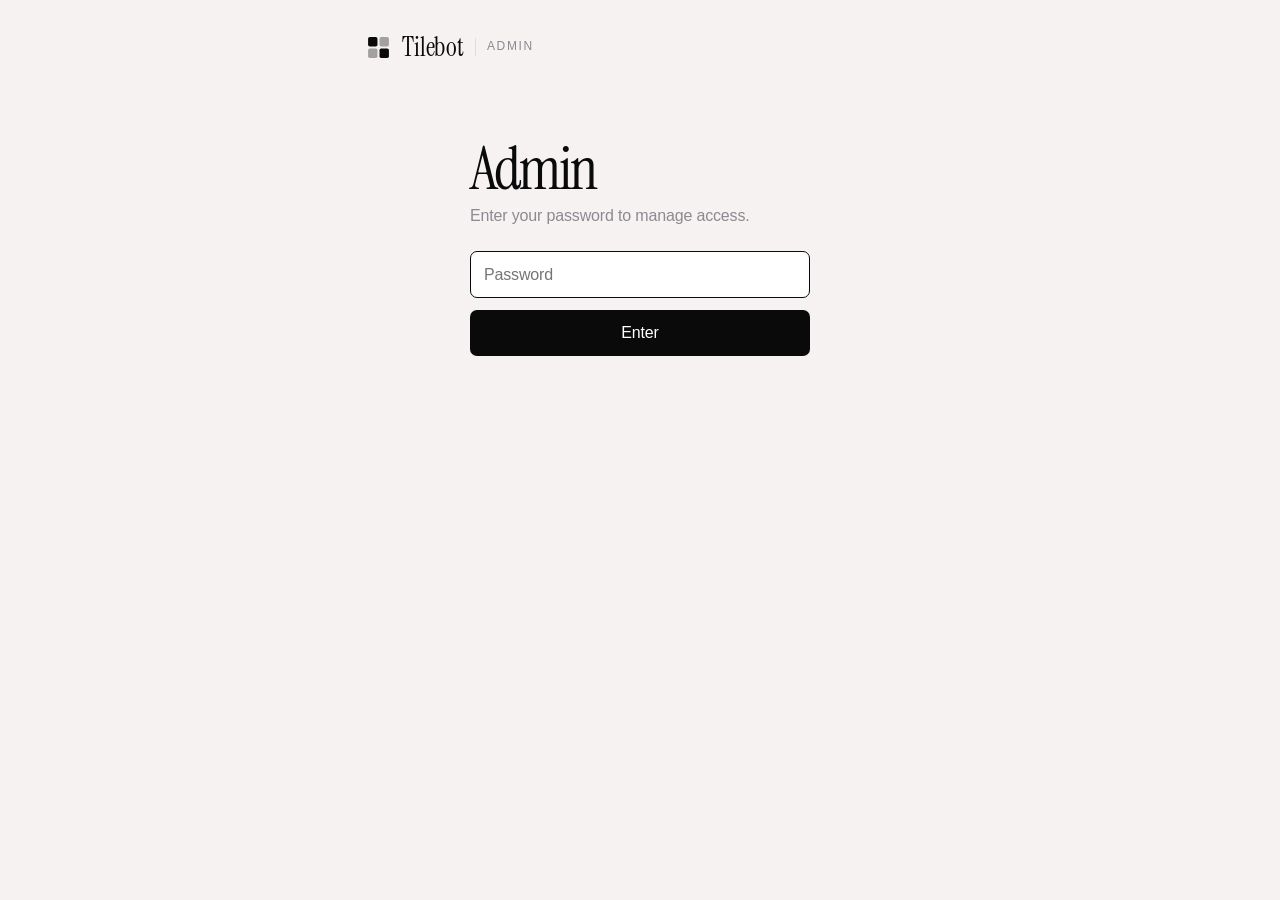
==== commit 49c9c217: "Redesign admin dashboard: streamlined, person-centric Co-Authored-By: Claude Opus 4.8 <noreply@anthr" ====
--- a/admin.html
+++ b/admin.html
@@ -14,153 +14,90 @@
 :root{
   --bg:#f6f2f2; --ink:#0a0a0a; --mute:#8a8a90; --faint:#b4acac; --line:#e2dcdc; --line-2:#ece6e6;
   --card:#fff; --red:#e5372f; --red-soft:#fbe9e7; --green:#1f9d55; --chip:#f0eaea;
-  --serif:"Instrument Serif","Times New Roman",serif;
-  --sans:"Helvetica Neue",Helvetica,Arial,sans-serif;
-  --mono:"Space Mono",ui-monospace,Menlo,monospace;
-  --shadow:0 1px 0 rgba(0,0,0,.02),0 18px 44px -30px rgba(60,40,40,.45);
+  --serif:"Instrument Serif","Times New Roman",serif; --sans:"Helvetica Neue",Helvetica,Arial,sans-serif;
+  --mono:"Space Mono",ui-monospace,Menlo,monospace; --shadow:0 1px 0 rgba(0,0,0,.02),0 16px 40px -30px rgba(60,40,40,.45);
 }
 *{box-sizing:border-box}
 body{margin:0;background:var(--bg);color:var(--ink);font:16px/1.45 var(--sans);-webkit-font-smoothing:antialiased;letter-spacing:-0.01em}
-main{max-width:660px;margin:0 auto;padding:36px clamp(16px,5vw,28px) 80px}
-a{color:inherit}
-
-/* header */
-.head{display:flex;align-items:center;justify-content:space-between;margin-bottom:30px}
-.brand{display:inline-flex;align-items:center;gap:11px}
-.brand svg{width:26px;height:26px;fill:var(--ink)}
-.brand .wm{font-family:var(--serif);font-size:27px;letter-spacing:-0.01em;line-height:1}
-.brand .tag{font-size:12px;color:var(--mute);text-transform:uppercase;letter-spacing:.14em;border-left:1px solid var(--line);padding-left:11px;margin-left:3px}
-.link{background:none;border:0;color:var(--mute);font:inherit;font-size:14px;cursor:pointer;padding:4px 0;text-decoration:underline;text-underline-offset:4px;text-decoration-color:var(--line)}
-.link:hover{color:var(--ink);text-decoration-color:currentColor}
-
-/* editorial section header */
-.sec{font-family:var(--serif);font-size:30px;line-height:1;letter-spacing:-0.025em;margin:40px 2px 16px;display:flex;align-items:baseline;justify-content:space-between;gap:12px}
-.sec .cnt{font-family:var(--sans);font-size:13px;letter-spacing:-0.01em;color:var(--mute)}
-.sub{font-size:15px;color:var(--mute);margin:-8px 2px 16px;letter-spacing:-0.01em}
-
-/* login */
-.login{max-width:360px;margin:8vh auto 0}
-.login h1{font-family:var(--serif);font-weight:400;font-size:clamp(44px,9vw,64px);line-height:.95;letter-spacing:-0.035em;margin:0 0 6px}
-.login p{color:var(--mute);margin:0 0 26px;font-size:16px}
-input,select,textarea{width:100%;font:inherit;letter-spacing:-0.01em;padding:13px 14px;border:1px solid var(--line);border-radius:7px;background:var(--card);color:var(--ink)}
-input::placeholder,textarea::placeholder{color:var(--faint)}
-input:focus,select:focus,textarea:focus{outline:none;border-color:var(--ink)}
-textarea{resize:vertical;min-height:54px}
-select{cursor:pointer;-webkit-appearance:none;appearance:none;background-image:linear-gradient(45deg,transparent 50%,var(--mute) 50%),linear-gradient(135deg,var(--mute) 50%,transparent 50%);background-position:calc(100% - 16px) 19px,calc(100% - 11px) 19px;background-size:5px 5px;background-repeat:no-repeat;padding-right:34px}
-
-/* buttons — landing style, 6px */
-button{font:inherit;letter-spacing:-0.01em;border:0;border-radius:6px;padding:12px 18px;background:var(--ink);color:#fff;cursor:pointer;transition:transform .12s,opacity .2s}
-button:hover{opacity:.88}
-button:active{transform:translateY(1px)}
-button:disabled{opacity:.4;cursor:default;transform:none}
+main{max-width:600px;margin:0 auto;padding:34px clamp(16px,5vw,26px) 72px}
+button{font:inherit;letter-spacing:-0.01em;border:0;border-radius:7px;padding:11px 16px;background:var(--ink);color:#fff;cursor:pointer;transition:transform .12s,opacity .2s}
+button:hover{opacity:.88}button:active{transform:translateY(1px)}button:disabled{opacity:.4;cursor:default}
 button.ghost{background:transparent;color:var(--ink);border:1px solid var(--line)}
 button.ghost:hover{border-color:var(--ink);opacity:1}
 button.danger{background:transparent;color:var(--red);border:1px solid var(--line)}
 button.danger:hover{border-color:var(--red);opacity:1}
-button.sm{padding:8px 13px;font-size:14px}
-
-/* cards + rows */
-.card{background:var(--card);border:1px solid var(--line);border-radius:10px;box-shadow:var(--shadow)}
-.card.p{padding:18px 20px}
-.toprow{display:flex;align-items:center;justify-content:space-between;gap:16px;padding:18px 20px}
-.toprow .t{font-family:var(--serif);font-size:23px;line-height:1;letter-spacing:-0.02em}
-.toprow .m{font-size:14px;color:var(--mute);margin-top:5px}
-
-/* toggle — landing pill */
-.sw{position:relative;width:52px;height:30px;flex:none;border-radius:999px;background:#d7d0d0;border:0;padding:0;cursor:pointer;transition:background .25s}
-.sw::after{content:"";position:absolute;top:3px;left:3px;width:24px;height:24px;border-radius:50%;background:#fff;transition:transform .28s cubic-bezier(.3,1.4,.5,1);box-shadow:0 1px 3px rgba(0,0,0,.25)}
-.sw[aria-checked="true"]{background:var(--ink)}
-.sw[aria-checked="true"]::after{transform:translateX(22px)}
-
-/* stats — editorial numerals */
-.stats{display:grid;grid-template-columns:repeat(4,1fr)}
-.stat{padding:4px 16px;border-left:1px solid var(--line)}
-.stat:first-child{border-left:0;padding-left:2px}
-.stat b{display:block;font-family:var(--serif);font-size:42px;line-height:1;letter-spacing:-0.03em;font-weight:400}
-.stat b .of{font-size:20px;color:var(--faint)}
-.stat span{display:block;font-size:12px;color:var(--mute);text-transform:uppercase;letter-spacing:.08em;margin-top:7px}
-.stat .dot{display:inline-block;width:7px;height:7px;border-radius:50%;background:var(--green);margin-right:5px;vertical-align:1px}
-@media(max-width:560px){.stats{grid-template-columns:repeat(2,1fr);gap:18px 0}.stat:nth-child(odd){border-left:0;padding-left:2px}}
-
-/* sparkline */
-.sparkcard{margin-top:16px;padding:16px 20px}
-.sparkhead{display:flex;justify-content:space-between;align-items:baseline;font-size:13px;color:var(--mute);margin-bottom:10px}
-.spark{display:flex;align-items:flex-end;gap:4px;height:44px}
-.spark i{flex:1;background:#e0d8d8;border-radius:3px 3px 0 0;min-height:2px}
-.spark i.hi{background:var(--ink)}
-.mini{display:flex;align-items:flex-end;gap:2px;height:28px;margin:2px 0 10px}
-.mini i{flex:1;background:#e0d8d8;border-radius:2px 2px 0 0;min-height:2px}
-
-/* Admin (you) card */
-.you{padding:18px 20px;border:1px solid var(--ink);box-shadow:var(--shadow)}
-.you .lab{font-size:12px;text-transform:uppercase;letter-spacing:.12em;color:var(--mute);display:flex;justify-content:space-between;align-items:center}
-.you .nm{font-family:var(--serif);font-size:26px;letter-spacing:-0.02em;line-height:1;margin:8px 0 2px}
-.you .codebig{font:700 24px/1 var(--mono);letter-spacing:.04em;margin:14px 0}
-.you .youstats{display:flex;gap:22px;margin:12px 0 2px;flex-wrap:wrap}
-.you .youstats div{font-size:14px;color:var(--mute)}
-.you .youstats b{font-family:var(--serif);font-size:22px;color:var(--ink);font-weight:400;margin-right:5px;letter-spacing:-0.02em}
-.pick{display:flex;gap:8px;margin-top:12px}
-.pick select{flex:1}
+button.sm{padding:7px 12px;font-size:13px;border-radius:6px}
+input,select{width:100%;font:inherit;letter-spacing:-0.01em;padding:11px 13px;border:1px solid var(--line);border-radius:7px;background:var(--card);color:var(--ink)}
+input:focus,select:focus{outline:none;border-color:var(--ink)}
+select{cursor:pointer;-webkit-appearance:none;appearance:none}
+.link{background:none;border:0;color:var(--mute);font:inherit;font-size:14px;cursor:pointer;padding:4px 0;text-decoration:underline;text-underline-offset:4px;text-decoration-color:var(--line)}
+.link:hover{color:var(--ink)}
+.hide{display:none!important}
+
+/* header + master bar */
+.head{display:flex;align-items:center;justify-content:space-between;margin-bottom:22px}
+.brand{display:inline-flex;align-items:center;gap:11px}
+.brand svg{width:25px;height:25px;fill:var(--ink)}
+.brand .wm{font-family:var(--serif);font-size:26px;line-height:1}
+.brand .tag{font-size:12px;color:var(--mute);text-transform:uppercase;letter-spacing:.14em;border-left:1px solid var(--line);padding-left:11px}
+.bar{display:flex;align-items:center;gap:14px;flex-wrap:wrap;background:var(--card);border:1px solid var(--line);border-radius:12px;box-shadow:var(--shadow);padding:13px 16px;margin-bottom:14px}
+.bar .master{display:flex;align-items:center;gap:11px;font-weight:600;font-size:15px}
+.bar .sep{flex:1}
+.bar .cap{display:flex;align-items:center;gap:8px;font-size:14px;color:var(--mute)}
+.bar .cap b{color:var(--ink);font-weight:600}
+.sw{position:relative;width:46px;height:27px;flex:none;border-radius:999px;background:#d7d0d0;border:0;padding:0;cursor:pointer;transition:background .25s}
+.sw::after{content:"";position:absolute;top:3px;left:3px;width:21px;height:21px;border-radius:50%;background:#fff;transition:transform .28s cubic-bezier(.3,1.4,.5,1);box-shadow:0 1px 3px rgba(0,0,0,.25)}
+.sw[aria-checked="true"]{background:var(--ink)}.sw[aria-checked="true"]::after{transform:translateX(19px)}
+.sw.sm{width:40px;height:24px}.sw.sm::after{width:18px;height:18px}.sw.sm[aria-checked="true"]::after{transform:translateX(16px)}
+.stepbtn{background:transparent;color:var(--ink);border:1px solid var(--line);border-radius:6px;padding:4px 10px;font-size:15px;line-height:1}
+.offbar{background:var(--red-soft);color:var(--red);border:1px solid var(--red);border-radius:10px;padding:10px 15px;font-size:14px;margin-bottom:14px}
 
 /* add */
-.addrow{display:flex;gap:9px}
-.addrow input{flex:1}
-.codepanel{border:1px solid var(--ink);border-radius:9px;padding:18px 20px;margin-bottom:16px;background:#fcfbf9}
+.add{display:flex;gap:9px;margin:8px 0 6px}
+.add input{flex:1}
+.summary{font-size:13px;color:var(--mute);margin:16px 2px 10px;display:flex;justify-content:space-between;align-items:baseline}
+.summary .dot{display:inline-block;width:7px;height:7px;border-radius:50%;background:var(--green);margin-right:5px;vertical-align:1px;animation:pulse 1.2s ease-in-out infinite}
+@keyframes pulse{0%,100%{opacity:1}50%{opacity:.4}}
+
+/* person card */
+.pc{background:var(--card);border:1px solid var(--line);border-radius:12px;box-shadow:var(--shadow);padding:15px 17px;margin-bottom:12px}
+.pc.dim{opacity:.62}
+.pc-top{display:flex;align-items:center;gap:12px}
+.pc-name{flex:1;font-family:var(--serif);font-size:23px;line-height:1.05;letter-spacing:-0.015em;display:flex;align-items:center;gap:9px;flex-wrap:wrap;min-width:0}
+.chip{display:inline-block;font:400 11px/1 var(--sans);letter-spacing:.05em;text-transform:uppercase;padding:4px 8px;border-radius:5px;background:var(--chip);color:var(--mute)}
+.chip.on{background:#eef3f0;color:var(--green)}
+.chip.now{background:var(--ink);color:#fff}
+.chip.now::before{content:"";display:inline-block;width:6px;height:6px;border-radius:50%;background:#6cf09a;margin-right:6px;animation:pulse 1.2s ease-in-out infinite}
+.chip.exp,.chip.cap{background:var(--red-soft);color:var(--red)}
+.pc-code{display:flex;align-items:center;gap:9px;margin:11px 0 10px}
+.pc-code .code{font:700 15px/1 var(--mono);letter-spacing:.04em;background:var(--bg);border:1px dashed var(--line);border-radius:7px;padding:8px 11px}
+.pc-code .sep{flex:1}
+.ic{background:transparent;color:var(--ink);border:1px solid var(--line);border-radius:6px;padding:7px 11px;font-size:13px;line-height:1;cursor:pointer}
+.ic:hover{border-color:var(--ink);opacity:1}
+.pc-stats{font-size:14px;color:var(--mute)}
+.pc-stats b{color:var(--ink);font-weight:600}
+.pc-spark{display:flex;align-items:flex-end;gap:3px;height:34px;margin-top:11px}
+.pc-spark i{flex:1;background:#e7dede;border-radius:2px 2px 0 0;min-height:2px}
+.pc-spark i.hi{background:var(--ink)}
+.manage{border-top:1px solid var(--line);margin-top:14px;padding-top:14px}
+.manage .f{margin-bottom:10px}
+.manage .f label{display:block;font-size:12px;color:var(--mute);margin:0 0 5px 1px;text-transform:uppercase;letter-spacing:.05em}
+.manage .two{display:flex;gap:9px}.manage .two>div{flex:1}
+.manage .acts{display:flex;flex-wrap:wrap;gap:8px;margin-top:4px}
+
+/* login */
+.login{max-width:340px;margin:9vh auto 0}
+.login h1{font-family:var(--serif);font-weight:400;font-size:clamp(44px,9vw,60px);line-height:.95;letter-spacing:-0.035em;margin:0 0 6px}
+.login p{color:var(--mute);margin:0 0 24px}
+.msg{font-size:14px;min-height:1.2em;margin:11px 2px;color:var(--mute)}.msg.err{color:var(--red)}
+.foot{display:flex;justify-content:space-between;align-items:center;margin-top:24px;font-size:13px;color:var(--faint);flex-wrap:wrap;gap:8px}
+.empty{color:var(--mute);padding:20px 2px;text-align:center}
+.codepanel{border:1px solid var(--ink);border-radius:10px;padding:16px 18px;margin-bottom:14px;background:#fcfbf9}
 .codepanel .who{font-size:12px;text-transform:uppercase;letter-spacing:.1em;color:var(--mute);display:flex;justify-content:space-between;align-items:center}
-.codepanel .big{font:700 30px/1 var(--mono);letter-spacing:.05em;margin:12px 0 16px;text-align:center}
-.codepanel .frow{display:flex;gap:9px}
-.codepanel .frow button{flex:1}
-
-/* search */
-.search{display:flex;gap:9px;margin-bottom:6px}
-.search input{flex:1}
-.search select{width:auto;flex:none}
-
-/* people rows */
-.prow{border-top:1px solid var(--line)}
-.prow:first-child{border-top:0}
-.phead{display:flex;align-items:center;gap:12px;padding:16px 0;cursor:pointer}
-.phead .grow{flex:1;min-width:0}
-.nm{font-family:var(--serif);font-size:21px;letter-spacing:-0.015em;line-height:1.05;display:flex;align-items:center;gap:9px;flex-wrap:wrap}
-.meta{font-size:13.5px;color:var(--mute);margin-top:4px}
-.chip{display:inline-block;font:400 11px/1 var(--sans);letter-spacing:.06em;text-transform:uppercase;padding:4px 8px;border-radius:5px;background:var(--chip);color:var(--mute)}
-.chip.on{background:#eef3f0;color:var(--green)}
-.chip.exp{background:var(--red-soft);color:var(--red)}
-.chip.now{background:var(--ink);color:#fff}
-.chip.me{background:var(--ink);color:#fff}
-.icbtn{flex:none;background:transparent;border:1px solid var(--line);color:var(--ink);border-radius:6px;padding:8px 11px;font-size:13px;line-height:1;cursor:pointer}
-.icbtn:hover{border-color:var(--ink);opacity:1}
-.icbtn.pri{background:var(--ink);color:#fff;border-color:var(--ink)}
-.star{flex:none;background:transparent;border:0;color:var(--faint);font-size:17px;line-height:1;padding:6px;cursor:pointer}
-.star:hover{color:var(--ink);opacity:1}
-.star.on{color:var(--ink)}
-.caret{color:var(--faint);transition:transform .15s;flex:none;font-size:12px;padding-left:2px}
-.prow.open .caret{transform:rotate(90deg)}
-.detail{padding:2px 0 22px}
-.grid{display:grid;grid-template-columns:repeat(3,1fr)}
-.gcell{padding:10px 14px 12px;border-left:1px solid var(--line);border-top:1px solid var(--line)}
-.gcell:nth-child(3n+1){border-left:0;padding-left:2px}
-.gcell b{display:block;font-family:var(--serif);font-size:28px;line-height:1;letter-spacing:-0.02em;font-weight:400}
-.gcell span{font-size:12px;color:var(--mute);text-transform:uppercase;letter-spacing:.05em}
-.infoline{font-size:13px;color:var(--mute);margin:14px 0 4px}
-.infoline .cd{font-family:var(--mono);color:var(--ink)}
-.recent{font-size:13px;color:var(--mute);margin-top:6px}
-.recent .r{display:flex;justify-content:space-between;padding:6px 0;border-top:1px solid var(--line-2)}
-.recent .h{color:var(--faint);border:0;padding-bottom:2px}
-.acts{display:flex;flex-wrap:wrap;gap:8px;margin-top:16px}
-.edit{border:1px solid var(--line);border-radius:9px;padding:16px;margin-top:14px;background:#fcfbf9}
-.edit .f{margin-bottom:11px}
-.edit .f label{display:block;font-size:12px;color:var(--mute);margin:0 0 5px 1px;text-transform:uppercase;letter-spacing:.05em}
-.frow{display:flex;gap:8px;flex-wrap:wrap}
-
-.msg{font-size:14px;min-height:1.2em;margin:12px 2px;color:var(--mute)}
-.msg.err{color:var(--red)}
-.empty{color:var(--mute);padding:22px 0;text-align:center}
-.foot{display:flex;justify-content:space-between;align-items:center;margin-top:30px;font-size:13px;color:var(--faint);flex-wrap:wrap;gap:8px}
-.banner{background:var(--red-soft);color:var(--red);border:1px solid var(--red);border-radius:8px;padding:11px 16px;font-size:14px;margin-bottom:16px}
-.toast{position:fixed;left:50%;bottom:28px;transform:translateX(-50%) translateY(18px);background:var(--ink);color:#fff;padding:11px 20px;border-radius:7px;font-size:14px;opacity:0;pointer-events:none;transition:all .2s;z-index:9}
+.codepanel .big{font:700 28px/1 var(--mono);letter-spacing:.05em;margin:12px 0 15px;text-align:center}
+.codepanel .frow{display:flex;gap:9px}.codepanel .frow button{flex:1}
+.toast{position:fixed;left:50%;bottom:26px;transform:translateX(-50%) translateY(18px);background:var(--ink);color:#fff;padding:11px 20px;border-radius:7px;font-size:14px;opacity:0;pointer-events:none;transition:all .2s;z-index:9}
 .toast.show{opacity:1;transform:translateX(-50%) translateY(0)}
-.hide{display:none!important}
 </style>
 </head>
 <body>
@@ -183,49 +120,28 @@
   </form>
 
   <section id="dash" class="hide">
-    <div id="offBanner" class="banner hide">Tilebot is switched off for everyone right now.</div>
-
-    <div class="card">
-      <div class="toprow">
-        <div><div class="t" id="gTitle">Tilebot is on</div><div class="m">Master switch — turn off to stop it for everyone instantly.</div></div>
+    <div id="offBar" class="offbar hide">Tilebot is switched off for everyone.</div>
+
+    <div class="bar">
+      <div class="master"><span id="gTitle">Tilebot is on</span>
         <button id="global" class="sw" role="switch" aria-checked="true" aria-label="Tilebot on for everyone" type="button"></button>
       </div>
+      <div class="sep"></div>
+      <div class="cap">Default cap
+        <button class="stepbtn" id="defMinus" type="button" aria-label="Lower">–</button>
+        <b id="defVal">10</b><span>/day</span>
+        <button class="stepbtn" id="defPlus" type="button" aria-label="Raise">+</button>
+      </div>
     </div>
 
-    <div class="sec">Overview</div>
-    <div class="card p"><div class="stats" id="stats"></div></div>
-    <div class="card p sparkcard">
-      <div class="sparkhead"><span>Games played · last 14 days</span><span id="sparkTotal"></span></div>
-      <div class="spark" id="spark"></div>
-    </div>
-
-    <div class="sec">You</div>
-    <div class="card you" id="youCard"></div>
-
-    <div class="sec">Add someone</div>
-    <div class="card p">
-      <div id="codePanel" class="codepanel hide"></div>
-      <form class="addrow" id="addForm">
-        <input id="who" placeholder="Their name" autocomplete="off" maxlength="40">
-        <button type="submit" id="addBtn">Add</button>
-      </form>
-      <div class="sub" style="margin:12px 2px 0">Creates an access code instantly — it's copied for you to send them.</div>
-    </div>
-
-    <div class="sec">People <span class="cnt" id="pcount"></span></div>
-    <div class="card p">
-      <div class="search">
-        <input id="q" placeholder="Search name or note" autocomplete="off">
-        <select id="sort" aria-label="Sort people">
-          <option value="recent">Recent activity</option>
-          <option value="games">Most games</option>
-          <option value="name">Name A–Z</option>
-          <option value="new">Newest added</option>
-          <option value="off">Access off first</option>
-        </select>
-      </div>
-      <div id="people"></div>
-    </div>
+    <div id="codePanel" class="codepanel hide"></div>
+    <form class="add" id="addForm">
+      <input id="who" placeholder="Add a player by name" autocomplete="off" maxlength="40">
+      <button type="submit" id="addBtn">Add</button>
+    </form>
+
+    <div class="summary"><span id="sumLeft">Players</span><span id="sumRight"></span></div>
+    <div id="people"></div>
 
     <div id="msg" class="msg"></div>
     <div class="foot">
@@ -241,11 +157,8 @@
   "use strict";
   const API = "https://nxibeiykcgxpbmkeadth.supabase.co/functions/v1/tilebot";
   const $ = (id) => document.getElementById(id);
-  let PW = "";
-  try { PW = sessionStorage.getItem("tb-pw") || ""; } catch {}
-  let ME = ""; try { ME = localStorage.getItem("tb-me") || ""; } catch {}
-
-  const S = { data: null, q: "", sort: "recent", open: null, editing: false, busy: false, code: null };
+  let PW = ""; try { PW = sessionStorage.getItem("tb-pw") || ""; } catch {}
+  const S = { data: null, open: new Set(), editing: false, busy: false, code: null };
 
   let apiCall = async (action, extra = {}) => {
     const r = await fetch(API, { method: "POST", headers: { "content-type": "application/json" }, body: JSON.stringify({ password: PW, action, ...extra }) });
@@ -256,209 +169,121 @@
 
   const esc = (s) => String(s == null ? "" : s).replace(/[&<>"']/g, (c) => ({ "&": "&amp;", "<": "&lt;", ">": "&gt;", '"': "&quot;", "'": "&#39;" }[c]));
   const plural = (n, w) => `${n} ${w}${n === 1 ? "" : "s"}`;
+  const nfmt = (n) => (n == null ? "—" : Number(n).toLocaleString());
   const ago = (iso) => {
     if (!iso) return "never used it";
     const m = (Date.now() - Date.parse(iso)) / 60000;
-    if (m < 2) return "using it now";
-    if (m < 60) return `${Math.round(m)} min ago`;
+    if (m < 2) return "using it now"; if (m < 60) return `${Math.round(m)} min ago`;
     if (m < 1440) return `${Math.round(m / 60)} hr ago`;
     const d = Math.round(m / 1440); return `${plural(d, "day")} ago`;
   };
   const fdate = (iso) => iso ? new Date(iso).toLocaleDateString(undefined, { month: "short", day: "numeric", year: "numeric" }) : "";
   const toYMD = (iso) => { if (!iso) return ""; const d = new Date(iso); return isNaN(d) ? "" : d.toISOString().slice(0, 10); };
-  let toastT;
-  function toast(t) { const el = $("toast"); el.textContent = t; el.classList.add("show"); clearTimeout(toastT); toastT = setTimeout(() => el.classList.remove("show"), 1600); }
-
+  const live = (p) => p.last && Date.now() - Date.parse(p.last) < 15 * 60e3;
+  let toastT; function toast(t) { const el = $("toast"); el.textContent = t; el.classList.add("show"); clearTimeout(toastT); toastT = setTimeout(() => el.classList.remove("show"), 1600); }
   async function copy(text, label) {
-    let ok = false;
-    try { await navigator.clipboard.writeText(text); ok = true; } catch {}
+    let ok = false; try { await navigator.clipboard.writeText(text); ok = true; } catch {}
     if (!ok) { try { const ta = document.createElement("textarea"); ta.value = text; ta.style.position = "fixed"; ta.style.opacity = "0"; document.body.appendChild(ta); ta.focus(); ta.select(); ok = document.execCommand("copy"); ta.remove(); } catch {} }
-    toast(ok ? (label || "Copied") : "Press ⌘/Ctrl+C to copy");
-    return ok;
-  }
-
-  function spark(el, arr) {
-    const max = Math.max(1, ...arr);
-    el.innerHTML = arr.map((v, i) => `<i class="${i === arr.length - 1 ? "hi" : ""}" style="height:${Math.round((v / max) * 100)}%" title="${v}"></i>`).join("");
-  }
-
+    toast(ok ? (label || "Copied") : "Press ⌘/Ctrl+C"); return ok;
+  }
   const byHash = (h) => (S.data.people || []).find((p) => p.hash === h);
-
-  function peopleView() {
-    const q = S.q.trim().toLowerCase();
-    let arr = (S.data.people || []).filter((p) => p.hash !== ME && (!q || p.name.toLowerCase().includes(q) || (p.note || "").toLowerCase().includes(q)));
-    const by = {
-      recent: (a, b) => (Date.parse(b.last) || 0) - (Date.parse(a.last) || 0),
-      games: (a, b) => b.week - a.week || b.month - a.month,
-      name: (a, b) => a.name.localeCompare(b.name),
-      new: (a, b) => (Date.parse(b.added) || 0) - (Date.parse(a.added) || 0),
-      off: (a, b) => (a.live - b.live) || a.name.localeCompare(b.name),
-    };
-    return arr.sort(by[S.sort] || by.recent);
-  }
-
-  function stateChip(p) {
+  function sparkHTML(arr) { const max = Math.max(1, ...arr); return arr.map((v, i) => `<i class="${i === arr.length - 1 ? "hi" : ""}" style="height:${Math.round(v / max * 100)}%" title="${v}"></i>`).join(""); }
+  function statusChip(p) {
     if (!p.active) return '<span class="chip">Access off</span>';
     if (p.expires && !p.live) return '<span class="chip exp">Expired</span>';
-    if (p.last && Date.now() - Date.parse(p.last) < 15 * 60e3) return '<span class="chip now">Playing now</span>';
+    if (p.cappedToday) return '<span class="chip cap">At daily limit</span>';
+    if (live(p)) return '<span class="chip now">Playing now</span>';
     return '<span class="chip on">Active</span>';
   }
 
-  /* ---- Admin (you) card ---- */
-  function renderYou() {
-    const el = $("youCard");
-    const me = ME ? byHash(ME) : null;
-    if (!me) {
-      const opts = (S.data.people || []).map((p) => `<option value="${p.hash}">${esc(p.name)}</option>`).join("");
-      el.innerHTML = `
-        <div class="lab"><span>Your own entry</span></div>
-        <div class="nm" style="font-size:22px;margin-top:10px">Track your own code &amp; usage here</div>
-        <div class="sub" style="margin:8px 2px 0">Pick which person is you. Your code shows here so you can copy it, and your games count alongside everyone else.</div>
-        <div class="pick"><select id="pickMe"><option value="">Choose your name…</option>${opts}</select></div>`;
-      const sel = $("pickMe");
-      if (sel) sel.onchange = () => { if (sel.value) setMe(sel.value); };
-      return;
-    }
-    const codeEl = me.code
-      ? `<div class="codebig">${esc(me.code)}</div><div class="frow"><button class="sm" data-act="copyme">Copy my code</button><button class="ghost sm" data-act="newme">New code</button></div>`
-      : `<div class="sub" style="margin:12px 0">No code saved for you yet.</div><div class="frow"><button class="sm" data-act="makeme">Generate my code</button></div>`;
-    el.innerHTML = `
-      <div class="lab"><span>You · admin</span><button class="link" data-act="unme" style="color:var(--mute)">Not you?</button></div>
-      <div class="nm">${esc(me.name)} <span class="chip me">You</span></div>
-      <div class="youstats">
-        <div><b>${me.today}</b>today</div><div><b>${me.week}</b>this week</div>
-        <div><b>${me.month}</b>this month</div><div><b>${me.best == null ? "—" : me.best}</b>best</div>
-        <div style="color:var(--mute)">${esc(ago(me.last))}</div>
-      </div>
-      ${codeEl}`;
-    const on = (a, fn) => { const b = el.querySelector(`[data-act="${a}"]`); if (b) b.onclick = fn; };
-    on("copyme", () => copy(me.code, "Your code copied"));
-    on("newme", () => { if (confirm("Replace your code? Your current one stops working right away.")) genCode(me, true); });
-    on("makeme", () => genCode(me, true));
-    on("unme", () => setMe(""));
-  }
-  function setMe(hash) {
-    ME = hash; try { hash ? localStorage.setItem("tb-me", hash) : localStorage.removeItem("tb-me"); } catch {}
-    renderYou(); renderPeople();
-    if (hash) toast("Pinned as you");
-  }
-
-  /* ---- people ---- */
+  /* ---- person cards ---- */
   function renderPeople() {
-    const box = $("people");
-    const list = peopleView();
-    const total = (S.data.people || []).length;
-    $("pcount").textContent = total ? `${list.length}${ME && byHash(ME) ? " besides you" : ""}` : "";
-    if (!total) { box.innerHTML = '<div class="empty">No one yet. Add your first person above.</div>'; return; }
-    if (!list.length) { box.innerHTML = '<div class="empty">No matches.</div>'; return; }
-    box.innerHTML = list.map(personHTML).join("");
-    for (const p of list) wireRow(p);
-  }
-
-  function personHTML(p) {
-    const open = S.open === p.hash;
-    const copyBtn = p.code
-      ? `<button class="icbtn pri" data-act="copy">Copy code</button>`
-      : `<button class="icbtn" data-act="makecode">Make code</button>`;
-    const sub = p.active ? `${plural(p.today, "game")} today · ${plural(p.week, "game")} this week · ${ago(p.last)}` : "Access turned off";
+    const box = $("people"), ppl = S.data.people || [];
+    if (!ppl.length) { box.innerHTML = '<div class="empty">No players yet. Add one above.</div>'; return; }
+    box.innerHTML = ppl.map(cardHTML).join("");
+    for (const p of ppl) wireCard(p);
+  }
+  function cardHTML(p) {
+    const open = S.open.has(p.hash);
+    const codeLine = p.code
+      ? `<span class="code">${esc(p.code)}</span><button class="ic" data-act="copy">Copy</button>`
+      : `<button class="ic" data-act="makecode">Make code</button>`;
+    const cap = p.effLimit > 0 ? ` · ${p.today}/${p.effLimit} today` : "";
+    const stats = p.active
+      ? `<b>${p.today}</b> today · <b>${p.week}</b> this week · <b>${p.month}</b> this month · best <b>${nfmt(p.best)}</b> · ${ago(p.last)}`
+      : "Access turned off";
     return `
-    <div class="prow ${open ? "open" : ""}" data-hash="${p.hash}">
-      <div class="phead">
-        <button class="star" data-act="star" title="Mark as you">${ME === p.hash ? "★" : "☆"}</button>
-        <div class="grow" data-act="toggleOpen">
-          <div class="nm">${esc(p.name)} ${stateChip(p)}</div>
-          <div class="meta">${sub}</div>
+    <div class="pc ${p.active ? "" : "dim"}" data-hash="${p.hash}">
+      <div class="pc-top">
+        <div class="pc-name">${esc(p.name)} ${statusChip(p)}</div>
+        <button class="sw sm" role="switch" aria-checked="${p.active}" data-act="access" title="Access on/off"></button>
+      </div>
+      <div class="pc-code">${codeLine}<span class="sep"></span><button class="ic" data-act="manage">${open ? "Close" : "Manage"}</button></div>
+      <div class="pc-stats">${stats}${cap}</div>
+      <div class="pc-spark">${sparkHTML(p.daily || [])}</div>
+      ${open ? manageHTML(p) : ""}
+    </div>`;
+  }
+  function manageHTML(p) {
+    const def = S.data.defaultDaily ?? 10;
+    const mode = p.dailyLimit == null ? "default" : p.dailyLimit === 0 ? "none" : "custom";
+    return `
+    <div class="manage">
+      <div class="f"><label>Name</label><input data-f="name" value="${esc(p.name)}" maxlength="40"></div>
+      <div class="two">
+        <div class="f"><label>Daily cap</label>
+          <select data-f="mode">
+            <option value="default"${mode === "default" ? " selected" : ""}>Default (${def}/day)</option>
+            <option value="none"${mode === "none" ? " selected" : ""}>No limit</option>
+            <option value="custom"${mode === "custom" ? " selected" : ""}>Custom…</option>
+          </select>
+          <input type="number" min="1" data-f="num" class="${mode === "custom" ? "" : "hide"}" style="margin-top:8px" placeholder="games/day" value="${mode === "custom" ? p.dailyLimit : ""}">
         </div>
-        ${copyBtn}
-        <button class="sw" role="switch" aria-checked="${p.active}" aria-label="Access for ${esc(p.name)}" data-act="access"></button>
-        <span class="caret" data-act="toggleOpen">▸</span>
-      </div>
-      ${open ? detailHTML(p) : ""}
+        <div class="f"><label>Access expires</label><input type="date" data-f="expires" value="${toYMD(p.expires)}"></div>
+      </div>
+      <div class="acts">
+        <button class="sm" data-act="save">Save</button>
+        ${p.code ? '<button class="ghost sm" data-act="newcode">New code</button>' : ""}
+        <button class="danger sm" data-act="remove">Remove</button>
+      </div>
     </div>`;
   }
-
-  function detailHTML(p) {
-    const cells = [["Today", p.today], ["This week", p.week], ["This month", p.month],
-      ["Days active", p.days], ["Avg score", p.avg == null ? "—" : p.avg], ["Best score", p.best == null ? "—" : p.best]]
-      .map(([k, v]) => `<div class="gcell"><b>${v}</b><span>${k}</span></div>`).join("");
-    const recent = (p.recent || []).length
-      ? `<div class="recent"><div class="r h"><span>Recent games</span><span></span></div>` +
-        p.recent.slice(0, 8).map((r) => `<div class="r"><span>${esc(r.score ? r.score + " pts" : "played")}${r.words ? " · " + r.words + " words" : ""}</span><span>${ago(r.ts)}</span></div>`).join("") + `</div>`
-      : `<div class="recent" style="color:var(--faint)">No games recorded yet.</div>`;
-    const info = [p.version ? `App ${esc(p.version)}` : null, `Added ${fdate(p.added)}`, p.expires ? `Expires ${fdate(p.expires)}` : "No expiry",
-      p.code ? `Code <span class="cd">${esc(p.code)}</span>` : "No code saved"].filter(Boolean).join(" · ");
-    const codeAct = p.code
-      ? `<button class="ghost sm" data-act="copy">Copy code</button><button class="ghost sm" data-act="newcode">New code</button>`
-      : `<button class="ghost sm" data-act="makecode">Generate code</button>`;
-    return `
-    <div class="detail">
-      <div class="mini" data-mini></div>
-      <div class="grid">${cells}</div>
-      <div class="infoline">${info}</div>
-      ${recent}
-      <div class="acts">${codeAct}<button class="ghost sm" data-act="edit">Edit</button><button class="danger sm" data-act="remove">Remove</button></div>
-      <div class="edit hide" data-edit></div>
-    </div>`;
-  }
-
-  function editFormHTML(p) {
-    return `
-      <div class="f"><label>Name</label><input data-f="name" value="${esc(p.name)}" maxlength="40"></div>
-      <div class="f"><label>Note (only you see this)</label><textarea data-f="note" maxlength="500" placeholder="e.g. cousin, trial, paid">${esc(p.note)}</textarea></div>
-      <div class="f"><label>Access expires (optional)</label><input type="date" data-f="expires" value="${toYMD(p.expires)}"></div>
-      <div class="frow"><button class="sm" data-act="save">Save</button><button class="ghost sm" data-act="cancelEdit">Cancel</button>${p.expires ? '<button class="ghost sm" data-act="clearExp">Clear expiry</button>' : ""}</div>`;
-  }
-
-  function wireRow(p) {
-    const el = document.querySelector(`.prow[data-hash="${p.hash}"]`);
-    if (!el) return;
+  function wireCard(p) {
+    const el = document.querySelector(`.pc[data-hash="${p.hash}"]`); if (!el) return;
     const on = (sel, fn) => el.querySelectorAll(sel).forEach((n) => n.addEventListener("click", fn));
-    el.querySelectorAll('[data-act="toggleOpen"]').forEach((n) => n.addEventListener("click", () => { S.open = S.open === p.hash ? null : p.hash; S.editing = false; renderPeople(); }));
-    on('[data-act="star"]', (e) => { e.stopPropagation(); setMe(ME === p.hash ? "" : p.hash); });
-    const access = el.querySelector('[data-act="access"]');
-    if (access) access.addEventListener("click", (e) => { e.stopPropagation(); act("toggle", { hash: p.hash, active: !p.active }, `${p.name}: access ${p.active ? "off" : "on"}`); });
-    on('[data-act="copy"]', (e) => { e.stopPropagation(); copy(p.code, `Copied ${p.name}'s code`); });
-    on('[data-act="makecode"]', (e) => { e.stopPropagation(); if (confirm(`Generate an access code for ${p.name}?`)) genCode(p); });
-    on('[data-act="newcode"]', () => { if (confirm(`Replace ${p.name}'s code? Their current code stops working right away.`)) genCode(p); });
-    const mini = el.querySelector("[data-mini]"); if (mini) spark(mini, p.daily || []);
-    on('[data-act="edit"]', () => openEdit(p));
-    on('[data-act="remove"]', () => { if (confirm(`Remove ${p.name}? This deletes their access and usage history. This can't be undone.`)) act("remove", { hash: p.hash }, `${p.name} removed`).then(() => { S.open = null; if (ME === p.hash) setMe(""); }); });
-  }
-
-  function openEdit(p) {
-    S.editing = true;
-    const el = document.querySelector(`.prow[data-hash="${p.hash}"] [data-edit]`);
-    if (!el) return;
-    el.className = "edit"; el.innerHTML = editFormHTML(p);
-    el.querySelector('[data-act="cancelEdit"]').onclick = () => { S.editing = false; renderPeople(); };
-    el.querySelector('[data-act="save"]').onclick = () => {
-      const g = (f) => el.querySelector(`[data-f="${f}"]`).value;
+    on('[data-act="access"]', () => act("toggle", { hash: p.hash, active: !p.active }, `${p.name}: access ${p.active ? "off" : "on"}`));
+    on('[data-act="copy"]', () => copy(p.code, `Copied ${p.name}'s code`));
+    on('[data-act="makecode"]', () => { if (confirm(`Generate an access code for ${p.name}?`)) genCode(p); });
+    on('[data-act="manage"]', () => { S.open.has(p.hash) ? S.open.delete(p.hash) : S.open.add(p.hash); S.editing = false; renderPeople(); });
+    const man = el.querySelector(".manage"); if (!man) return;
+    const modeSel = man.querySelector('[data-f="mode"]'), numEl = man.querySelector('[data-f="num"]');
+    modeSel.onchange = () => { numEl.classList.toggle("hide", modeSel.value !== "custom"); if (modeSel.value === "custom") numEl.focus(); };
+    man.querySelector('[data-act="save"]').onclick = () => {
+      const g = (f) => man.querySelector(`[data-f="${f}"]`).value;
       const name = g("name").trim(); if (!name) { toast("Name can't be empty"); return; }
-      S.editing = false;
-      act("update", { hash: p.hash, name, note: g("note"), expires: g("expires") || "" }, "Saved");
+      let daily_limit = null;
+      if (modeSel.value === "none") daily_limit = 0;
+      else if (modeSel.value === "custom") { const n = parseInt(numEl.value, 10); if (!(n >= 1)) { toast("Enter games/day or pick No limit"); return; } daily_limit = n; }
+      S.editing = false; S.open.delete(p.hash);
+      act("update", { hash: p.hash, name, expires: g("expires") || "", daily_limit }, "Saved");
     };
-    const clr = el.querySelector('[data-act="clearExp"]');
-    if (clr) clr.onclick = () => { S.editing = false; act("update", { hash: p.hash, expires: "" }, "Expiry cleared"); };
-    const ni = el.querySelector('[data-f="name"]'); if (ni) ni.focus();
-  }
-
-  async function genCode(p, isMe) {
+    const nc = man.querySelector('[data-act="newcode"]'); if (nc) nc.onclick = () => { if (confirm(`Replace ${p.name}'s code? The old one stops working.`)) genCode(p); };
+    man.querySelector('[data-act="remove"]').onclick = () => { if (confirm(`Remove ${p.name}? Deletes their access and usage. Can't be undone.`)) act("remove", { hash: p.hash }, `${p.name} removed`).then(() => S.open.delete(p.hash)); };
+    el.querySelectorAll("[data-f]").forEach((n) => { n.addEventListener("focus", () => S.editing = true); n.addEventListener("blur", () => S.editing = false); });
+  }
+
+  async function genCode(p) {
     const d = await act("newcode", { hash: p.hash }, null, true);
-    if (d && d.newKey) {
-      if (isMe) { renderYou(); copy(d.newKey, "Your new code copied"); }
-      else { showCode(d.newKey, p.name, d.newFor); copy(d.newKey, `New code for ${p.name} copied`); }
-    }
-  }
-
-  function showCode(code, name, hash) {
-    S.code = { code, name, hash };
+    if (d && d.newKey) { showCode(d.newKey, p.name, d.newFor); copy(d.newKey, `New code for ${p.name} copied`); }
+  }
+  function showCode(code, name) {
+    S.code = { code, name };
     const el = $("codePanel"); el.classList.remove("hide");
-    el.innerHTML = `
-      <div class="who"><span>Code for ${esc(name)}</span><button class="link" data-x style="color:var(--mute)">Done</button></div>
+    el.innerHTML = `<div class="who"><span>Code for ${esc(name)}</span><button class="link" data-x style="color:var(--mute)">Done</button></div>
       <div class="big">${esc(code)}</div>
-      <div class="frow"><button data-copy>Copy code</button><button class="ghost" data-invite>Copy invite message</button></div>`;
+      <div class="frow"><button data-copy>Copy code</button><button class="ghost" data-invite>Copy invite</button></div>`;
     el.querySelector("[data-copy]").onclick = () => copy(code, `${name}'s code copied`);
-    el.querySelector("[data-invite]").onclick = () => copy(`Here's your Tilebot access code: ${code}\nDownload Tilebot, then paste this code when it asks.`, "Invite message copied");
+    el.querySelector("[data-invite]").onclick = () => copy(`Here's your Tilebot access code: ${code}\nDownload Tilebot, then paste this code when it asks.`, "Invite copied");
     el.querySelector("[data-x]").onclick = () => { S.code = null; el.classList.add("hide"); };
   }
 
@@ -466,80 +291,54 @@
     S.data = d;
     $("global").setAttribute("aria-checked", String(d.enabled));
     $("gTitle").textContent = d.enabled ? "Tilebot is on" : "Tilebot is off for everyone";
-    $("offBanner").classList.toggle("hide", d.enabled);
+    $("offBar").classList.toggle("hide", d.enabled);
+    const def = d.defaultDaily ?? 10; $("defVal").textContent = def === 0 ? "none" : def;
     const s = d.summary || {};
-    $("stats").innerHTML = [
-      [`${s.withAccess ?? 0}<span class="of">/${s.people ?? 0}</span>`, "with access"],
-      [`${s.playingNow ? '<span class="dot"></span>' : ""}${s.playingNow ?? 0}`, "playing now"],
-      [s.activeToday ?? 0, "active today"],
-      [s.gamesToday ?? 0, "games today"],
-    ].map(([b, t]) => `<div class="stat"><b>${b}</b><span>${t}</span></div>`).join("");
-    spark($("spark"), s.daily || []);
-    $("sparkTotal").textContent = `${(s.daily || []).reduce((a, b) => a + b, 0)} total · ${plural(s.gamesWeek ?? 0, "game")} this week`;
-    if (S.code) { const p = byHash(S.code.hash); if (p && p.code) S.code.code = p.code; }
-    renderYou();
+    $("sumLeft").textContent = `${plural(s.people ?? 0, "player")}`;
+    $("sumRight").innerHTML = `${s.playingNow ? '<span class="dot"></span>' + s.playingNow + " playing now · " : ""}${s.gamesToday ?? 0} games today · ${plural(s.gamesWeek ?? 0, "game")} this week`;
+    if (S.code) { const p = (d.people || []).find((x) => x.name === S.code.name); if (p && p.code) S.code.code = p.code; }
     renderPeople();
   }
 
   async function act(action, extra, okMsg, quiet) {
     if (S.busy) return;
-    S.busy = true; $("msg").classList.remove("err");
-    if (!quiet) $("msg").textContent = "Saving…";
-    try {
-      const d = await apiCall(action, extra);
-      render(d);
-      $("msg").textContent = okMsg || "";
-      if (okMsg) toast(okMsg);
-      return d;
-    } catch (e) {
-      $("msg").textContent = e.message; $("msg").classList.add("err");
-      if (e.status === 401) logout();
-    } finally { S.busy = false; }
+    S.busy = true; $("msg").classList.remove("err"); if (!quiet) $("msg").textContent = "Saving…";
+    try { const d = await apiCall(action, extra); render(d); $("msg").textContent = okMsg || ""; if (okMsg) toast(okMsg); return d; }
+    catch (e) { $("msg").textContent = e.message; $("msg").classList.add("err"); if (e.status === 401) logout(); }
+    finally { S.busy = false; }
   }
 
   function showDash() { $("login").classList.add("hide"); $("dash").classList.remove("hide"); $("logout").classList.remove("hide"); }
   function logout() { PW = ""; try { sessionStorage.removeItem("tb-pw"); } catch {} $("dash").classList.add("hide"); $("login").classList.remove("hide"); $("logout").classList.add("hide"); $("pw").focus(); }
-
   $("login").onsubmit = async (e) => {
-    e.preventDefault();
-    PW = $("pw").value; $("loginMsg").textContent = ""; $("loginMsg").classList.remove("err"); $("go").disabled = true;
-    try { const d = await apiCall("list"); render(d); try { sessionStorage.setItem("tb-pw", PW); } catch {} $("pw").value = ""; showDash(); }
-    catch (err) { $("loginMsg").textContent = err.message; $("loginMsg").classList.add("err"); }
-    finally { $("go").disabled = false; }
+    e.preventDefault(); PW = $("pw").value; $("loginMsg").textContent = ""; $("loginMsg").classList.remove("err"); $("go").disabled = true;
+    try { render(await apiCall("list")); try { sessionStorage.setItem("tb-pw", PW); } catch {} $("pw").value = ""; showDash(); }
+    catch (err) { $("loginMsg").textContent = err.message; $("loginMsg").classList.add("err"); } finally { $("go").disabled = false; }
   };
   $("logout").onclick = logout;
   $("global").onclick = () => { const on = $("global").getAttribute("aria-checked") !== "true"; act("enabled", { on }, on ? "Tilebot is on" : "Tilebot is off for everyone"); };
+  const setDefault = (n) => { n = Math.max(0, Math.min(999, Math.trunc(n))); act("default", { limit: n }, n === 0 ? "No daily limit for anyone" : `Default cap ${n}/day`); };
+  $("defMinus").onclick = () => setDefault((parseInt($("defVal").textContent, 10) || 0) - 1);
+  $("defPlus").onclick = () => setDefault((parseInt($("defVal").textContent, 10) || 0) + 1);
   $("addForm").onsubmit = async (e) => {
-    e.preventDefault();
-    const name = $("who").value.trim(); if (!name) return;
-    $("addBtn").disabled = true;
-    const d = await act("add", { name }, `Added ${name}`, true);
-    $("addBtn").disabled = false;
-    if (d && d.newKey) { $("who").value = ""; showCode(d.newKey, name, d.newFor); copy(d.newKey, `${name}'s code copied`); }
+    e.preventDefault(); const name = $("who").value.trim(); if (!name) return;
+    $("addBtn").disabled = true; const d = await act("add", { name }, `Added ${name}`, true); $("addBtn").disabled = false;
+    if (d && d.newKey) { $("who").value = ""; showCode(d.newKey, name); copy(d.newKey, `${name}'s code copied`); }
   };
-  $("q").oninput = (e) => { S.q = e.target.value; renderPeople(); };
-  $("sort").onchange = (e) => { S.sort = e.target.value; renderPeople(); };
   $("exportBtn").onclick = () => exportCSV();
-
   function exportCSV() {
     if (!S.data || !S.data.people.length) { toast("Nothing to export"); return; }
-    const head = ["Name", "Access", "Expires", "Today", "Week", "Month", "Days active", "Avg score", "Best score", "Last used", "App", "Added", "Note", "Code"];
+    const head = ["Name", "Access", "Expires", "Today", "Week", "Month", "Days", "Avg", "Best", "Last used", "App", "Added", "Code"];
     const rows = S.data.people.map((p) => [p.name, p.active ? (p.live ? "on" : "expired") : "off", p.expires ? toYMD(p.expires) : "",
-      p.today, p.week, p.month, p.days, p.avg ?? "", p.best ?? "", p.last ? new Date(p.last).toISOString() : "", p.version ?? "", toYMD(p.added), p.note ?? "", p.code ?? ""]);
+      p.today, p.week, p.month, p.days, p.avg ?? "", p.best ?? "", p.last ? new Date(p.last).toISOString() : "", p.version ?? "", toYMD(p.added), p.code ?? ""]);
     const csv = [head, ...rows].map((r) => r.map((c) => `"${String(c).replace(/"/g, '""')}"`).join(",")).join("\r\n");
-    const a = document.createElement("a");
-    a.href = URL.createObjectURL(new Blob([csv], { type: "text/csv" }));
-    a.download = `tilebot-usage-${toYMD(new Date().toISOString())}.csv`;
-    a.click(); setTimeout(() => URL.revokeObjectURL(a.href), 2000);
-    toast("CSV downloaded");
-  }
-
-  document.addEventListener("keydown", (e) => { if (e.key === "Escape" && S.open && !S.editing) { S.open = null; renderPeople(); } });
+    const a = document.createElement("a"); a.href = URL.createObjectURL(new Blob([csv], { type: "text/csv" }));
+    a.download = `tilebot-usage-${toYMD(new Date().toISOString())}.csv`; a.click(); setTimeout(() => URL.revokeObjectURL(a.href), 2000); toast("CSV downloaded");
+  }
 
   if (PW) apiCall("list").then((d) => { render(d); showDash(); }).catch(logout);
   setInterval(() => { if (PW && !document.hidden && !S.editing && !S.busy && !$("dash").classList.contains("hide")) apiCall("list").then(render).catch(() => {}); }, 30000);
-
-  window.__TB = { setMock(fn) { apiCall = fn; }, render, showDash, state: S, boot: (d) => { render(d); showDash(); }, setMe };
+  window.__TB = { setMock(fn) { apiCall = fn; }, render, showDash, state: S, boot: (d) => { render(d); showDash(); } };
 })();
 </script>
 </body>
